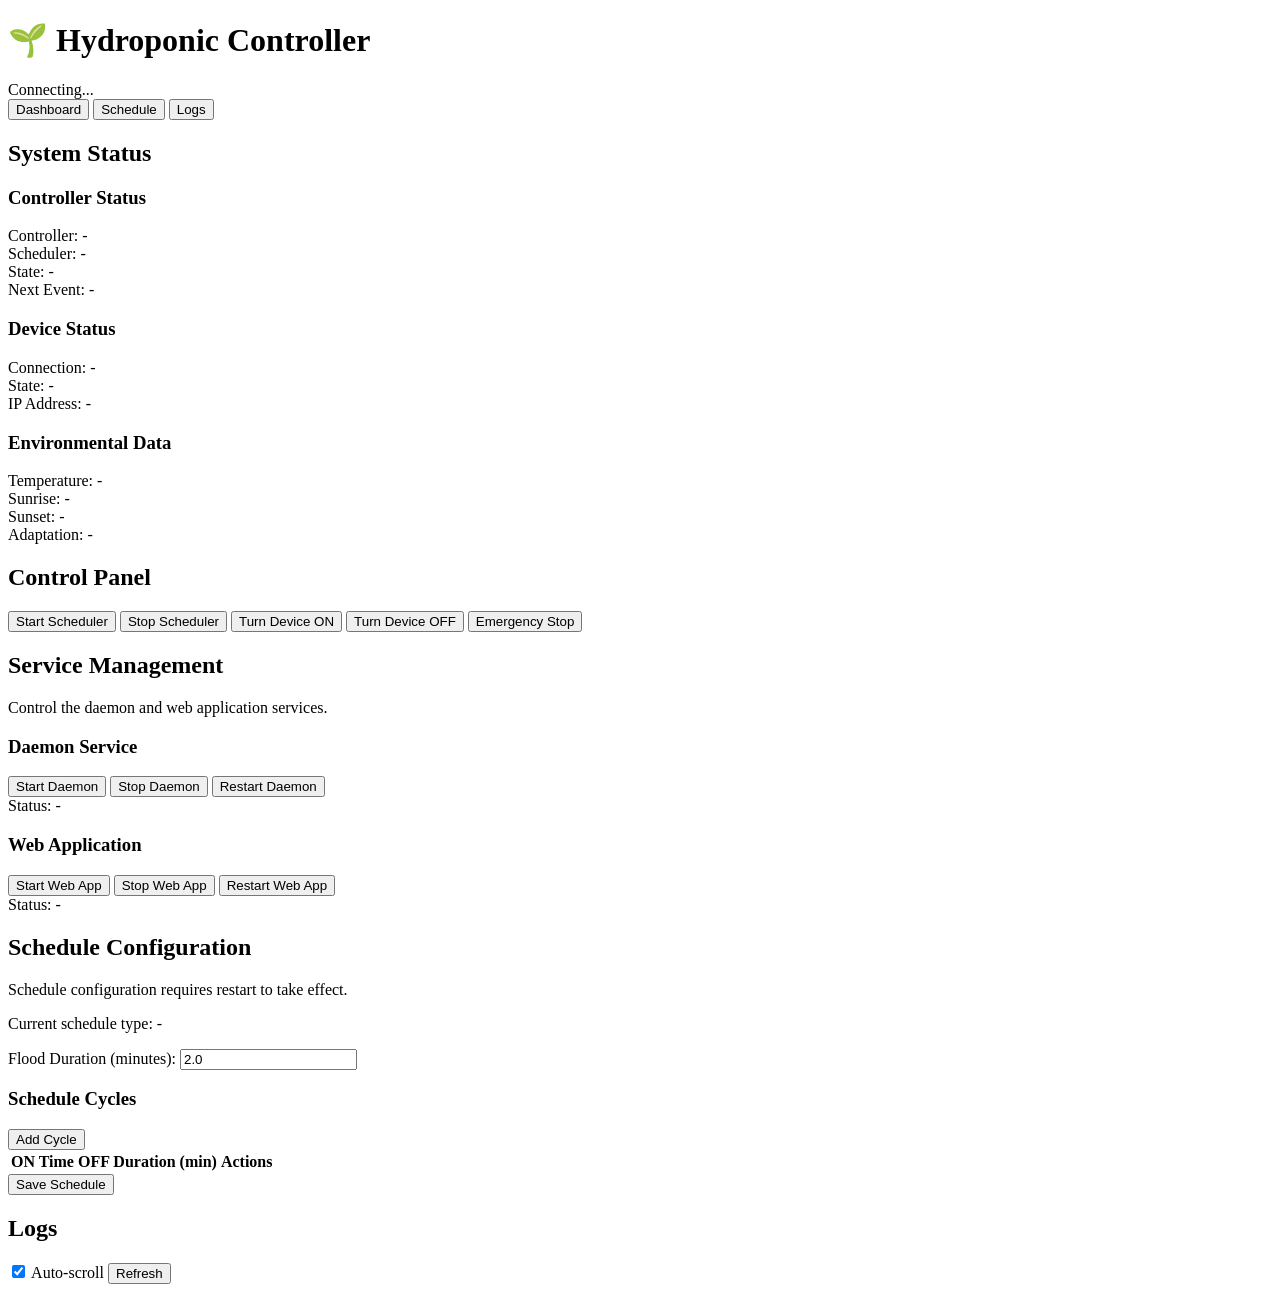
==== src/web/static/index.html @ 33efdefb "Implement adaptive scheduling with cascading OFF durations, BOM temperature integration, and sunrise" ====
<!DOCTYPE html>
<html lang="en">
<head>
    <meta charset="UTF-8">
    <meta name="viewport" content="width=device-width, initial-scale=1.0">
    <title>Hydroponic Controller</title>
    <link rel="stylesheet" href="/static/styles.css">
</head>
<body>
    <div class="container">
        <header>
            <h1>🌱 Hydroponic Controller</h1>
            <div class="status-indicator" id="statusIndicator">
                <span class="status-dot" id="statusDot"></span>
                <span id="statusText">Connecting...</span>
            </div>
        </header>

        <main>
            <!-- Main Tabs -->
            <div class="main-tabs">
                <button class="main-tab-btn active" data-tab="dashboard">Dashboard</button>
                <button class="main-tab-btn" data-tab="schedule">Schedule</button>
                <button class="main-tab-btn" data-tab="logs">Logs</button>
            </div>

            <!-- Dashboard Tab -->
            <div id="dashboardTab" class="main-tab-content active">
                <!-- System Status -->
                <section class="dashboard">
                    <h2>System Status</h2>
                    <div class="dashboard-grid">
                        <div class="card">
                            <h3>Controller Status</h3>
                            <div class="status-item">
                                <label>Controller:</label>
                                <span id="controllerStatus">-</span>
                            </div>
                            <div class="status-item">
                                <label>Scheduler:</label>
                                <span id="schedulerStatus">-</span>
                            </div>
                            <div class="status-item">
                                <label>State:</label>
                                <span id="schedulerState">-</span>
                            </div>
                            <div class="status-item">
                                <label>Next Event:</label>
                                <span id="nextEvent">-</span>
                            </div>
                        </div>

                        <div class="card">
                            <h3>Device Status</h3>
                            <div class="status-item">
                                <label>Connection:</label>
                                <span id="deviceConnected">-</span>
                            </div>
                            <div class="status-item">
                                <label>State:</label>
                                <span id="deviceState">-</span>
                            </div>
                            <div class="status-item">
                                <label>IP Address:</label>
                                <span id="deviceIP">-</span>
                            </div>
                        </div>

                        <div class="card">
                            <h3>Environmental Data</h3>
                            <div class="status-item">
                                <label>Temperature:</label>
                                <span id="temperature">-</span>
                            </div>
                            <div class="status-item">
                                <label>Sunrise:</label>
                                <span id="sunrise">-</span>
                            </div>
                            <div class="status-item">
                                <label>Sunset:</label>
                                <span id="sunset">-</span>
                            </div>
                            <div class="status-item">
                                <label>Adaptation:</label>
                                <span id="adaptationStatus">-</span>
                            </div>
                        </div>
                    </div>
                </section>

                <!-- Control Panel -->
                <section class="control-panel">
                    <h2>Control Panel</h2>
                    <div class="button-group">
                        <button id="startBtn" class="btn btn-primary">Start Scheduler</button>
                        <button id="stopBtn" class="btn btn-danger">Stop Scheduler</button>
                        <button id="deviceOnBtn" class="btn btn-success">Turn Device ON</button>
                        <button id="deviceOffBtn" class="btn btn-warning">Turn Device OFF</button>
                        <button id="emergencyStopBtn" class="btn btn-emergency">Emergency Stop</button>
                    </div>
                </section>

                <!-- Service Management -->
                <section class="service-panel">
                    <h2>Service Management</h2>
                    <div class="info-box">
                        <p>Control the daemon and web application services.</p>
                    </div>
                    <div class="service-controls">
                        <div class="service-group">
                            <h3>Daemon Service</h3>
                            <div class="button-group">
                                <button id="daemonStartBtn" class="btn btn-success">Start Daemon</button>
                                <button id="daemonStopBtn" class="btn btn-danger">Stop Daemon</button>
                                <button id="daemonRestartBtn" class="btn btn-warning">Restart Daemon</button>
                            </div>
                            <div class="status-item">
                                <label>Status:</label>
                                <span id="daemonStatus">-</span>
                            </div>
                        </div>
                        <div class="service-group">
                            <h3>Web Application</h3>
                            <div class="button-group">
                                <button id="webappStartBtn" class="btn btn-success">Start Web App</button>
                                <button id="webappStopBtn" class="btn btn-danger">Stop Web App</button>
                                <button id="webappRestartBtn" class="btn btn-warning">Restart Web App</button>
                            </div>
                            <div class="status-item">
                                <label>Status:</label>
                                <span id="webappStatus">-</span>
                            </div>
                        </div>
                    </div>
                </section>
            </div>

            <!-- Schedule Tab -->
            <div id="scheduleTab" class="main-tab-content">
                <section class="config-panel">
                    <h2>Schedule Configuration</h2>
                    <div class="info-box">
                        <p>Schedule configuration requires restart to take effect.</p>
                        <p>Current schedule type: <span id="scheduleType">-</span></p>
                    </div>
                    
                    <div class="form-group">
                        <label>Flood Duration (minutes):</label>
                        <input type="number" id="floodDuration" step="0.1" min="0.1" value="2.0">
                    </div>

                    <div class="schedule-cycles">
                        <div class="schedule-header">
                            <h3>Schedule Cycles</h3>
                            <button id="addCycleBtn" class="btn btn-primary">Add Cycle</button>
                        </div>
                        <div class="cycles-table-container">
                            <table class="cycles-table">
                                <thead>
                                    <tr>
                                        <th>ON Time</th>
                                        <th>OFF Duration (min)</th>
                                        <th>Actions</th>
                                    </tr>
                                </thead>
                                <tbody id="cyclesTableBody">
                                    <!-- Cycles will be populated here -->
                                </tbody>
                            </table>
                        </div>
                        <button id="saveScheduleConfig" class="btn btn-primary">Save Schedule</button>
                    </div>
                </section>
            </div>

            <!-- Logs Tab -->
            <div id="logsTab" class="main-tab-content">
                <section class="logs-panel">
                    <h2>Logs</h2>
                    <div class="logs-controls">
                        <label>
                            <input type="checkbox" id="autoScroll" checked> Auto-scroll
                        </label>
                        <button id="refreshLogs" class="btn btn-secondary">Refresh</button>
                    </div>
                    <div class="logs-container">
                        <pre id="logsContent"></pre>
                    </div>
                </section>
            </div>
        </main>
    </div>

    <script src="/static/app.js"></script>
</body>
</html>
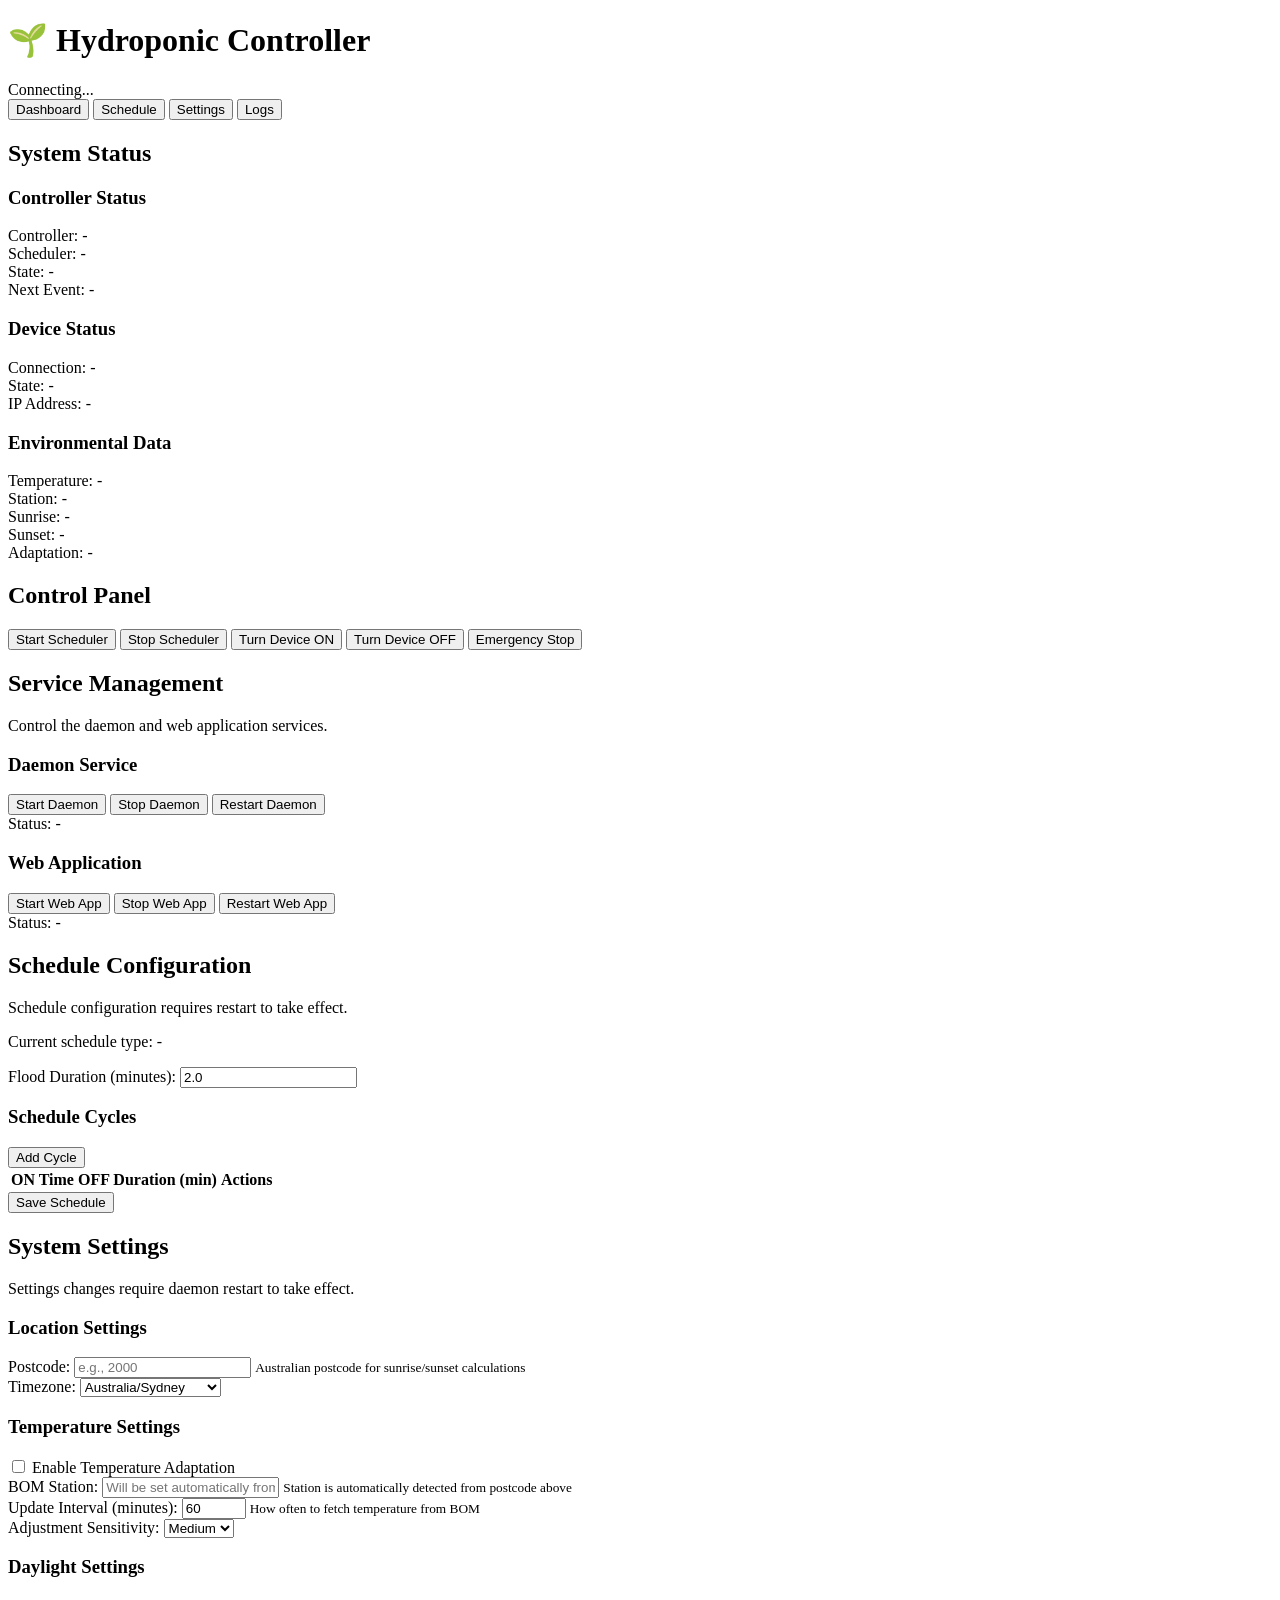
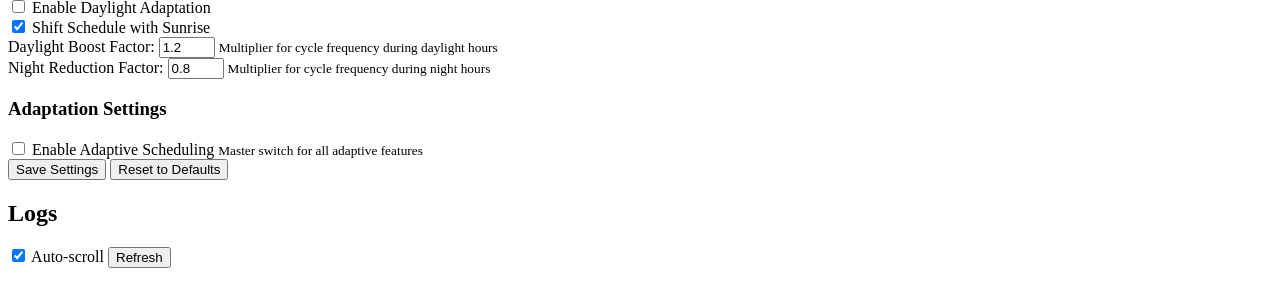
==== commit 394f8080: "Complete daylight adaptation and implement adjustment sensitivity - Complete daylight adaptation: im" ====
--- a/src/web/static/index.html
+++ b/src/web/static/index.html
@@ -21,6 +21,7 @@
             <div class="main-tabs">
                 <button class="main-tab-btn active" data-tab="dashboard">Dashboard</button>
                 <button class="main-tab-btn" data-tab="schedule">Schedule</button>
+                <button class="main-tab-btn" data-tab="settings">Settings</button>
                 <button class="main-tab-btn" data-tab="logs">Logs</button>
             </div>
 
@@ -71,6 +72,10 @@
                             <div class="status-item">
                                 <label>Temperature:</label>
                                 <span id="temperature">-</span>
+                            </div>
+                            <div class="status-item">
+                                <label>Station:</label>
+                                <span id="temperatureStationName">-</span>
                             </div>
                             <div class="status-item">
                                 <label>Sunrise:</label>
@@ -173,6 +178,107 @@
                 </section>
             </div>
 
+            <!-- Settings Tab -->
+            <div id="settingsTab" class="main-tab-content">
+                <section class="settings-panel">
+                    <h2>System Settings</h2>
+                    <div class="info-box">
+                        <p>Settings changes require daemon restart to take effect.</p>
+                    </div>
+
+                    <!-- Location Settings -->
+                    <div class="settings-section">
+                        <h3>Location Settings</h3>
+                        <div class="form-group">
+                            <label for="postcode">Postcode:</label>
+                            <input type="text" id="postcode" placeholder="e.g., 2000" maxlength="4">
+                            <small>Australian postcode for sunrise/sunset calculations</small>
+                        </div>
+                        <div class="form-group">
+                            <label for="timezone">Timezone:</label>
+                            <select id="timezone">
+                                <option value="Australia/Sydney">Australia/Sydney</option>
+                                <option value="Australia/Melbourne">Australia/Melbourne</option>
+                                <option value="Australia/Brisbane">Australia/Brisbane</option>
+                                <option value="Australia/Perth">Australia/Perth</option>
+                                <option value="Australia/Adelaide">Australia/Adelaide</option>
+                                <option value="Australia/Darwin">Australia/Darwin</option>
+                                <option value="Australia/Hobart">Australia/Hobart</option>
+                            </select>
+                        </div>
+                    </div>
+
+                    <!-- Temperature Settings -->
+                    <div class="settings-section">
+                        <h3>Temperature Settings</h3>
+                        <div class="form-group">
+                            <label>
+                                <input type="checkbox" id="temperatureEnabled"> Enable Temperature Adaptation
+                            </label>
+                        </div>
+                        <div class="form-group">
+                            <label for="temperatureStation">BOM Station:</label>
+                            <input type="text" id="temperatureStation" readonly placeholder="Will be set automatically from postcode">
+                            <small>Station is automatically detected from postcode above</small>
+                        </div>
+                        <div class="form-group">
+                            <label for="temperatureUpdateInterval">Update Interval (minutes):</label>
+                            <input type="number" id="temperatureUpdateInterval" min="1" max="1440" value="60">
+                            <small>How often to fetch temperature from BOM</small>
+                        </div>
+                        <div class="form-group">
+                            <label for="temperatureSensitivity">Adjustment Sensitivity:</label>
+                            <select id="temperatureSensitivity">
+                                <option value="low">Low</option>
+                                <option value="medium" selected>Medium</option>
+                                <option value="high">High</option>
+                            </select>
+                        </div>
+                    </div>
+
+                    <!-- Daylight Settings -->
+                    <div class="settings-section">
+                        <h3>Daylight Settings</h3>
+                        <div class="form-group">
+                            <label>
+                                <input type="checkbox" id="daylightEnabled"> Enable Daylight Adaptation
+                            </label>
+                        </div>
+                        <div class="form-group">
+                            <label>
+                                <input type="checkbox" id="daylightShiftSchedule" checked> Shift Schedule with Sunrise
+                            </label>
+                        </div>
+                        <div class="form-group">
+                            <label for="daylightBoost">Daylight Boost Factor:</label>
+                            <input type="number" id="daylightBoost" step="0.1" min="0.5" max="2.0" value="1.2">
+                            <small>Multiplier for cycle frequency during daylight hours</small>
+                        </div>
+                        <div class="form-group">
+                            <label for="nightReduction">Night Reduction Factor:</label>
+                            <input type="number" id="nightReduction" step="0.1" min="0.5" max="2.0" value="0.8">
+                            <small>Multiplier for cycle frequency during night hours</small>
+                        </div>
+                    </div>
+
+                    <!-- Adaptation Settings -->
+                    <div class="settings-section">
+                        <h3>Adaptation Settings</h3>
+                        <div class="form-group">
+                            <label>
+                                <input type="checkbox" id="adaptationEnabled"> Enable Adaptive Scheduling
+                            </label>
+                            <small>Master switch for all adaptive features</small>
+                        </div>
+                    </div>
+
+                    <div class="button-group">
+                        <button id="saveSettings" class="btn btn-primary">Save Settings</button>
+                        <button id="resetSettings" class="btn btn-secondary">Reset to Defaults</button>
+                    </div>
+                </section>
+            </div>
+
             <!-- Logs Tab -->
             <div id="logsTab" class="main-tab-content">
                 <section class="logs-panel">
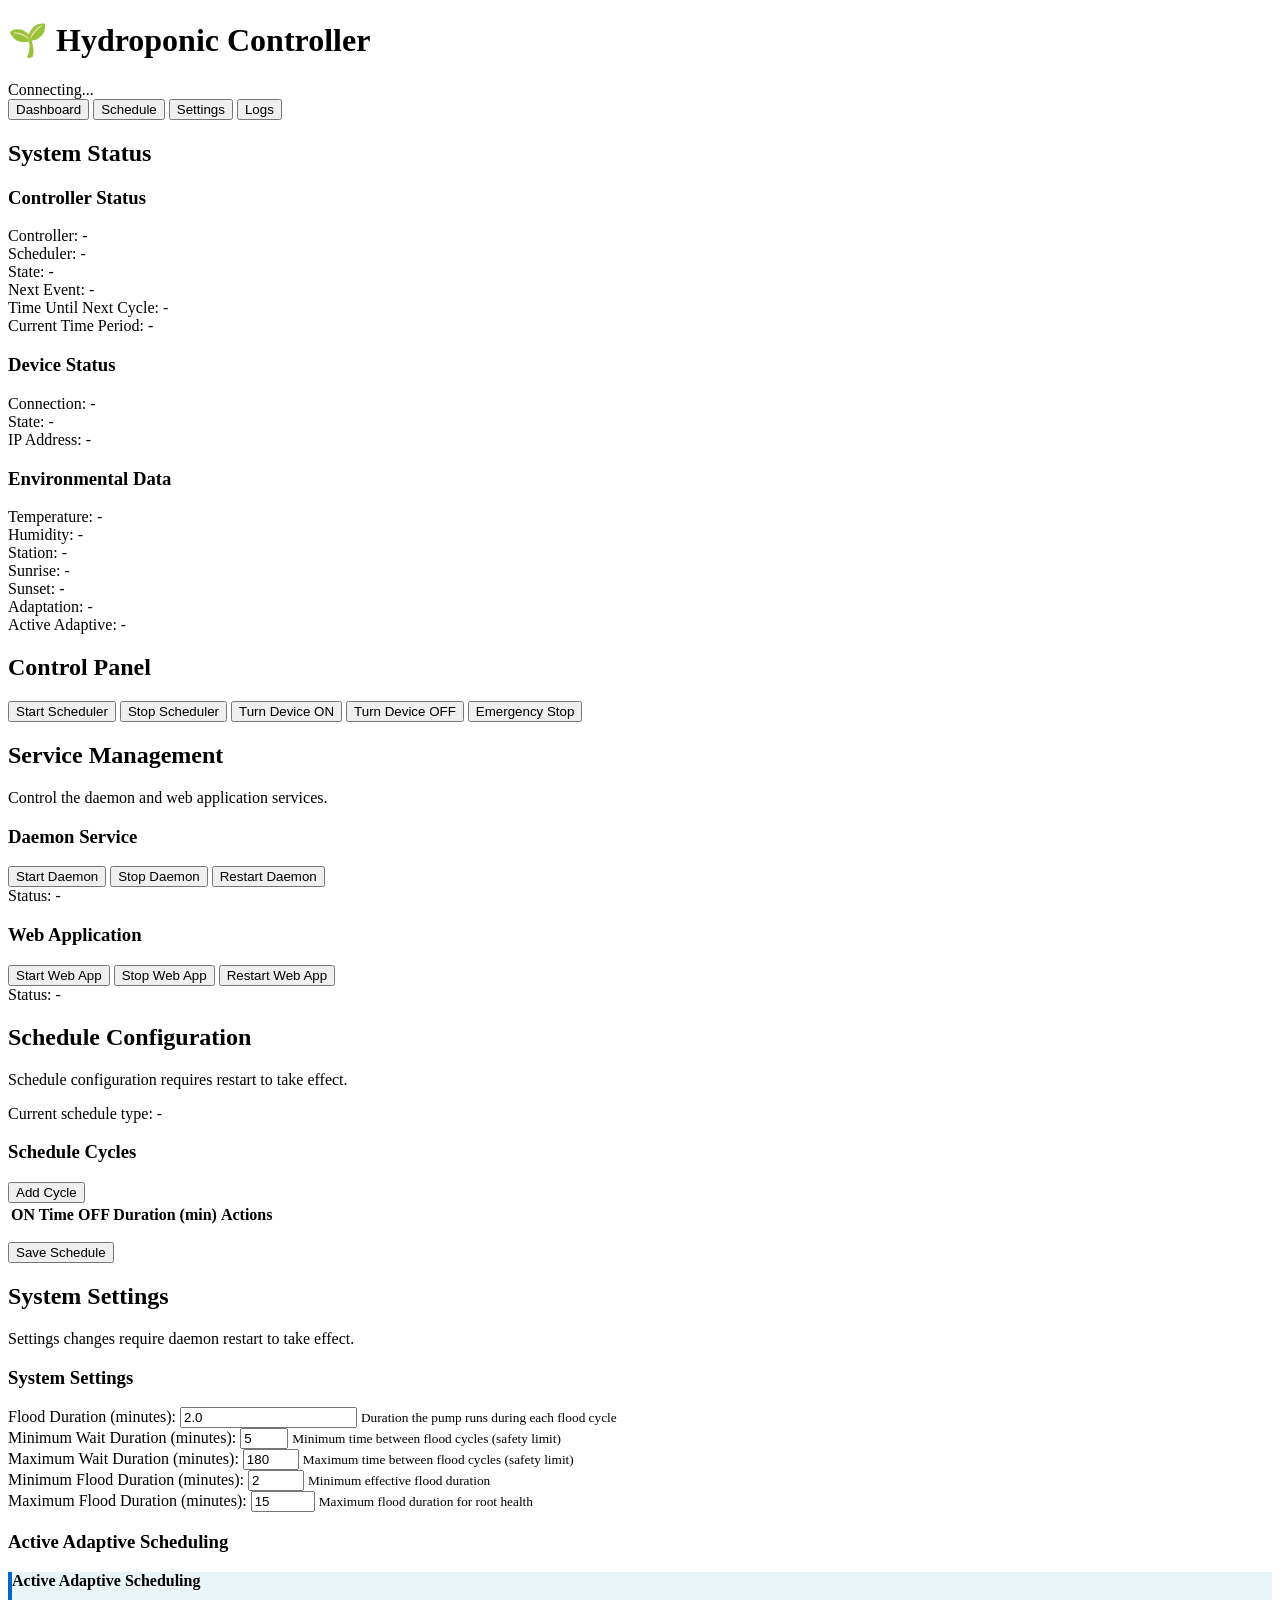
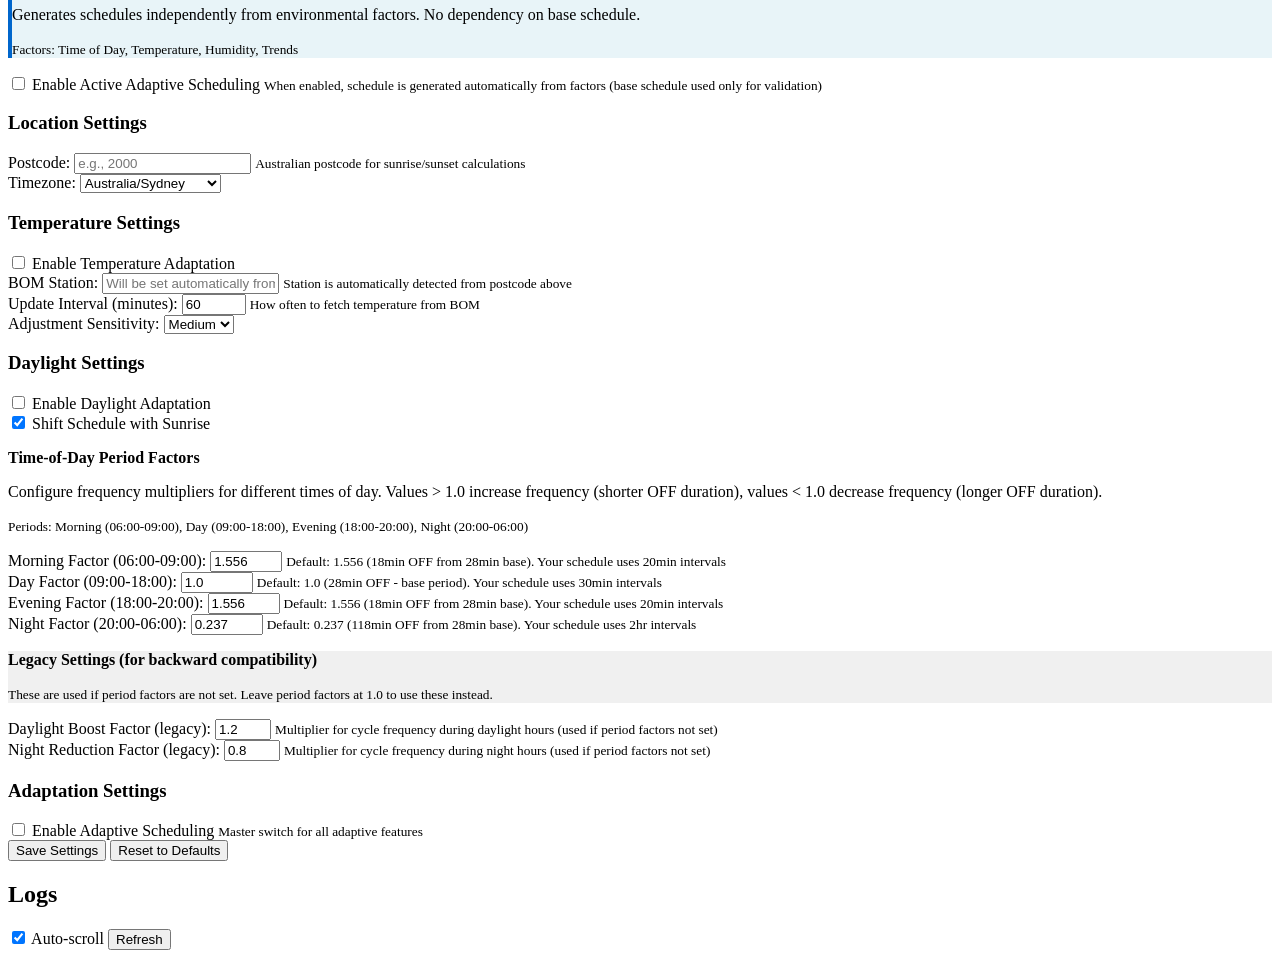
==== commit 60b70ff2: "feat: Implement Active Adaptive Scheduling System - Add ActiveAdaptiveScheduler: Independent schedul" ====
--- a/src/web/static/index.html
+++ b/src/web/static/index.html
@@ -43,12 +43,20 @@
                             </div>
                             <div class="status-item">
                                 <label>State:</label>
-                                <span id="schedulerState">-</span>
+                                <span id="schedulerState" class="state-indicator">-</span>
                             </div>
                             <div class="status-item">
                                 <label>Next Event:</label>
                                 <span id="nextEvent">-</span>
                             </div>
+                            <div class="status-item">
+                                <label>Time Until Next Cycle:</label>
+                                <span id="timeUntilNextCycle">-</span>
+                            </div>
+                            <div class="status-item">
+                                <label>Current Time Period:</label>
+                                <span id="currentTimePeriod">-</span>
+                            </div>
                         </div>
 
                         <div class="card">
@@ -59,7 +67,7 @@
                             </div>
                             <div class="status-item">
                                 <label>State:</label>
-                                <span id="deviceState">-</span>
+                                <span id="deviceState" class="device-state-indicator">-</span>
                             </div>
                             <div class="status-item">
                                 <label>IP Address:</label>
@@ -74,6 +82,10 @@
                                 <span id="temperature">-</span>
                             </div>
                             <div class="status-item">
+                                <label>Humidity:</label>
+                                <span id="humidity">-</span>
+                            </div>
+                            <div class="status-item">
                                 <label>Station:</label>
                                 <span id="temperatureStationName">-</span>
                             </div>
@@ -88,6 +100,10 @@
                             <div class="status-item">
                                 <label>Adaptation:</label>
                                 <span id="adaptationStatus">-</span>
+                            </div>
+                            <div class="status-item">
+                                <label>Active Adaptive:</label>
+                                <span id="activeAdaptiveStatus">-</span>
                             </div>
                         </div>
                     </div>
@@ -147,21 +163,26 @@
                     <div class="info-box">
                         <p>Schedule configuration requires restart to take effect.</p>
                         <p>Current schedule type: <span id="scheduleType">-</span></p>
-                    </div>
-                    
-                    <div class="form-group">
-                        <label>Flood Duration (minutes):</label>
-                        <input type="number" id="floodDuration" step="0.1" min="0.1" value="2.0">
+                        <p id="activeAdaptiveInfo" style="display: none; color: #0066cc; font-weight: bold;">
+                            Active Adaptive Scheduling is enabled. Schedule is generated automatically from environmental factors.
+                        </p>
                     </div>
 
                     <div class="schedule-cycles">
                         <div class="schedule-header">
-                            <h3>Schedule Cycles</h3>
+                            <h3 id="scheduleViewTitle">Schedule Cycles</h3>
+                            <div class="schedule-view-controls" style="display: none;" id="scheduleViewControls">
+                                <label class="toggle-switch">
+                                    <input type="checkbox" id="scheduleViewToggle">
+                                    <span class="toggle-slider"></span>
+                                    <span class="toggle-label" id="scheduleViewLabel">View: Base</span>
+                                </label>
+                            </div>
                             <button id="addCycleBtn" class="btn btn-primary">Add Cycle</button>
                         </div>
                         <div class="cycles-table-container">
                             <table class="cycles-table">
-                                <thead>
+                                <thead id="cyclesTableHead">
                                     <tr>
                                         <th>ON Time</th>
                                         <th>OFF Duration (min)</th>
@@ -173,7 +194,10 @@
                                 </tbody>
                             </table>
                         </div>
-                        <button id="saveScheduleConfig" class="btn btn-primary">Save Schedule</button>
+                        <div style="margin-top: 15px;">
+                            <button id="saveScheduleConfig" class="btn btn-primary">Save Schedule</button>
+                            <button id="validateScheduleBtn" class="btn btn-secondary" style="display: none; margin-left: 10px;">Validation Report</button>
+                        </div>
                     </div>
                 </section>
             </div>
@@ -184,6 +208,123 @@
                     <h2>System Settings</h2>
                     <div class="info-box">
                         <p>Settings changes require daemon restart to take effect.</p>
+                    </div>
+
+                    <!-- System Settings -->
+                    <div class="settings-section">
+                        <h3>System Settings</h3>
+                        <div class="form-group">
+                            <label for="floodDuration">Flood Duration (minutes):</label>
+                            <input type="number" id="floodDuration" step="0.1" min="0.1" value="2.0">
+                            <small>Duration the pump runs during each flood cycle</small>
+                        </div>
+                        <div class="form-group">
+                            <label for="minWaitDuration">Minimum Wait Duration (minutes):</label>
+                            <input type="number" id="minWaitDuration" step="1" min="1" max="60" value="5">
+                            <small>Minimum time between flood cycles (safety limit)</small>
+                        </div>
+                        <div class="form-group">
+                            <label for="maxWaitDuration">Maximum Wait Duration (minutes):</label>
+                            <input type="number" id="maxWaitDuration" step="1" min="60" max="300" value="180">
+                            <small>Maximum time between flood cycles (safety limit)</small>
+                        </div>
+                        <div class="form-group">
+                            <label for="minFloodDuration">Minimum Flood Duration (minutes):</label>
+                            <input type="number" id="minFloodDuration" step="0.1" min="0.5" max="5" value="2">
+                            <small>Minimum effective flood duration</small>
+                        </div>
+                        <div class="form-group">
+                            <label for="maxFloodDuration">Maximum Flood Duration (minutes):</label>
+                            <input type="number" id="maxFloodDuration" step="0.1" min="5" max="30" value="15">
+                            <small>Maximum flood duration for root health</small>
+                        </div>
+                    </div>
+
+                    <!-- Active Adaptive Settings -->
+                    <div class="settings-section">
+                        <h3>Active Adaptive Scheduling</h3>
+                        <div class="info-box" style="background-color: #e8f4f8; border-left: 4px solid #0066cc;">
+                            <p><strong>Active Adaptive Scheduling</strong></p>
+                            <p>Generates schedules independently from environmental factors. No dependency on base schedule.</p>
+                            <p><small>Factors: Time of Day, Temperature, Humidity, Trends</small></p>
+                        </div>
+                        <div class="form-group">
+                            <label>
+                                <input type="checkbox" id="activeAdaptiveEnabled"> Enable Active Adaptive Scheduling
+                            </label>
+                            <small>When enabled, schedule is generated automatically from factors (base schedule used only for validation)</small>
+                        </div>
+                        <div id="activeAdaptiveSettings" style="display: none;">
+                            <h4>Time of Day Base Frequencies</h4>
+                            <div class="form-group">
+                                <label for="todMorning">Morning (sunrise-09:00) Wait Duration (min):</label>
+                                <input type="number" id="todMorning" step="0.1" min="5" max="60" value="18.0">
+                            </div>
+                            <div class="form-group">
+                                <label for="todDay">Day (09:00-sunset) Wait Duration (min):</label>
+                                <input type="number" id="todDay" step="0.1" min="10" max="60" value="28.0">
+                            </div>
+                            <div class="form-group">
+                                <label for="todEvening">Evening (sunset-20:00) Wait Duration (min):</label>
+                                <input type="number" id="todEvening" step="0.1" min="5" max="60" value="18.0">
+                            </div>
+                            <div class="form-group">
+                                <label for="todNight">Night (20:00-sunrise) Wait Duration (min):</label>
+                                <input type="number" id="todNight" step="0.1" min="60" max="300" value="118.0">
+                            </div>
+                            
+                            <h4>Temperature Bands</h4>
+                            <div class="form-group">
+                                <label for="tempColdMax">Cold Max Temperature (°C):</label>
+                                <input type="number" id="tempColdMax" step="1" min="0" max="20" value="15">
+                                <label for="tempColdFactor">Factor:</label>
+                                <input type="number" id="tempColdFactor" step="0.05" min="1.0" max="2.0" value="1.15" style="width: 80px;">
+                            </div>
+                            <div class="form-group">
+                                <label for="tempNormalMin">Normal Min Temperature (°C):</label>
+                                <input type="number" id="tempNormalMin" step="1" min="10" max="25" value="15">
+                                <label for="tempNormalMax">Max:</label>
+                                <input type="number" id="tempNormalMax" step="1" min="20" max="30" value="25" style="width: 80px;">
+                                <label for="tempNormalFactor">Factor:</label>
+                                <input type="number" id="tempNormalFactor" step="0.05" min="0.5" max="1.5" value="1.0" style="width: 80px;">
+                            </div>
+                            <div class="form-group">
+                                <label for="tempWarmMin">Warm Min Temperature (°C):</label>
+                                <input type="number" id="tempWarmMin" step="1" min="20" max="30" value="25">
+                                <label for="tempWarmMax">Max:</label>
+                                <input type="number" id="tempWarmMax" step="1" min="25" max="35" value="30" style="width: 80px;">
+                                <label for="tempWarmFactor">Factor:</label>
+                                <input type="number" id="tempWarmFactor" step="0.05" min="0.5" max="1.0" value="0.85" style="width: 80px;">
+                            </div>
+                            <div class="form-group">
+                                <label for="tempHotMin">Hot Min Temperature (°C):</label>
+                                <input type="number" id="tempHotMin" step="1" min="25" max="40" value="30">
+                                <label for="tempHotFactor">Factor:</label>
+                                <input type="number" id="tempHotFactor" step="0.05" min="0.5" max="1.0" value="0.70" style="width: 80px;">
+                            </div>
+                            
+                            <h4>Humidity Bands</h4>
+                            <div class="form-group">
+                                <label for="humidityLowMax">Low Max Humidity (%):</label>
+                                <input type="number" id="humidityLowMax" step="1" min="0" max="50" value="40">
+                                <label for="humidityLowFactor">Factor:</label>
+                                <input type="number" id="humidityLowFactor" step="0.05" min="0.5" max="1.0" value="0.9" style="width: 80px;">
+                            </div>
+                            <div class="form-group">
+                                <label for="humidityNormalMin">Normal Min Humidity (%):</label>
+                                <input type="number" id="humidityNormalMin" step="1" min="30" max="70" value="40">
+                                <label for="humidityNormalMax">Max:</label>
+                                <input type="number" id="humidityNormalMax" step="1" min="50" max="90" value="70" style="width: 80px;">
+                                <label for="humidityNormalFactor">Factor:</label>
+                                <input type="number" id="humidityNormalFactor" step="0.05" min="0.5" max="1.5" value="1.0" style="width: 80px;">
+                            </div>
+                            <div class="form-group">
+                                <label for="humidityHighMin">High Min Humidity (%):</label>
+                                <input type="number" id="humidityHighMin" step="1" min="60" max="100" value="70">
+                                <label for="humidityHighFactor">Factor:</label>
+                                <input type="number" id="humidityHighFactor" step="0.05" min="1.0" max="2.0" value="1.1" style="width: 80px;">
+                            </div>
+                        </div>
                     </div>
 
                     <!-- Location Settings -->
@@ -249,15 +390,47 @@
                                 <input type="checkbox" id="daylightShiftSchedule" checked> Shift Schedule with Sunrise
                             </label>
                         </div>
-                        <div class="form-group">
-                            <label for="daylightBoost">Daylight Boost Factor:</label>
+                        
+                        <div class="info-box" style="margin-bottom: 15px;">
+                            <p><strong>Time-of-Day Period Factors</strong></p>
+                            <p>Configure frequency multipliers for different times of day. Values > 1.0 increase frequency (shorter OFF duration), values < 1.0 decrease frequency (longer OFF duration).</p>
+                            <p><small>Periods: Morning (06:00-09:00), Day (09:00-18:00), Evening (18:00-20:00), Night (20:00-06:00)</small></p>
+                        </div>
+                        
+                        <div class="form-group">
+                            <label for="morningFactor">Morning Factor (06:00-09:00):</label>
+                            <input type="number" id="morningFactor" step="0.001" min="0.1" max="5.0" value="1.556">
+                            <small>Default: 1.556 (18min OFF from 28min base). Your schedule uses 20min intervals</small>
+                        </div>
+                        <div class="form-group">
+                            <label for="dayFactor">Day Factor (09:00-18:00):</label>
+                            <input type="number" id="dayFactor" step="0.001" min="0.1" max="5.0" value="1.0">
+                            <small>Default: 1.0 (28min OFF - base period). Your schedule uses 30min intervals</small>
+                        </div>
+                        <div class="form-group">
+                            <label for="eveningFactor">Evening Factor (18:00-20:00):</label>
+                            <input type="number" id="eveningFactor" step="0.001" min="0.1" max="5.0" value="1.556">
+                            <small>Default: 1.556 (18min OFF from 28min base). Your schedule uses 20min intervals</small>
+                        </div>
+                        <div class="form-group">
+                            <label for="nightFactor">Night Factor (20:00-06:00):</label>
+                            <input type="number" id="nightFactor" step="0.001" min="0.1" max="5.0" value="0.237">
+                            <small>Default: 0.237 (118min OFF from 28min base). Your schedule uses 2hr intervals</small>
+                        </div>
+                        
+                        <div class="info-box" style="margin-top: 15px; background-color: #f0f0f0;">
+                            <p><strong>Legacy Settings (for backward compatibility)</strong></p>
+                            <p><small>These are used if period factors are not set. Leave period factors at 1.0 to use these instead.</small></p>
+                        </div>
+                        <div class="form-group">
+                            <label for="daylightBoost">Daylight Boost Factor (legacy):</label>
                             <input type="number" id="daylightBoost" step="0.1" min="0.5" max="2.0" value="1.2">
-                            <small>Multiplier for cycle frequency during daylight hours</small>
-                        </div>
-                        <div class="form-group">
-                            <label for="nightReduction">Night Reduction Factor:</label>
+                            <small>Multiplier for cycle frequency during daylight hours (used if period factors not set)</small>
+                        </div>
+                        <div class="form-group">
+                            <label for="nightReduction">Night Reduction Factor (legacy):</label>
                             <input type="number" id="nightReduction" step="0.1" min="0.5" max="2.0" value="0.8">
-                            <small>Multiplier for cycle frequency during night hours</small>
+                            <small>Multiplier for cycle frequency during night hours (used if period factors not set)</small>
                         </div>
                     </div>
 
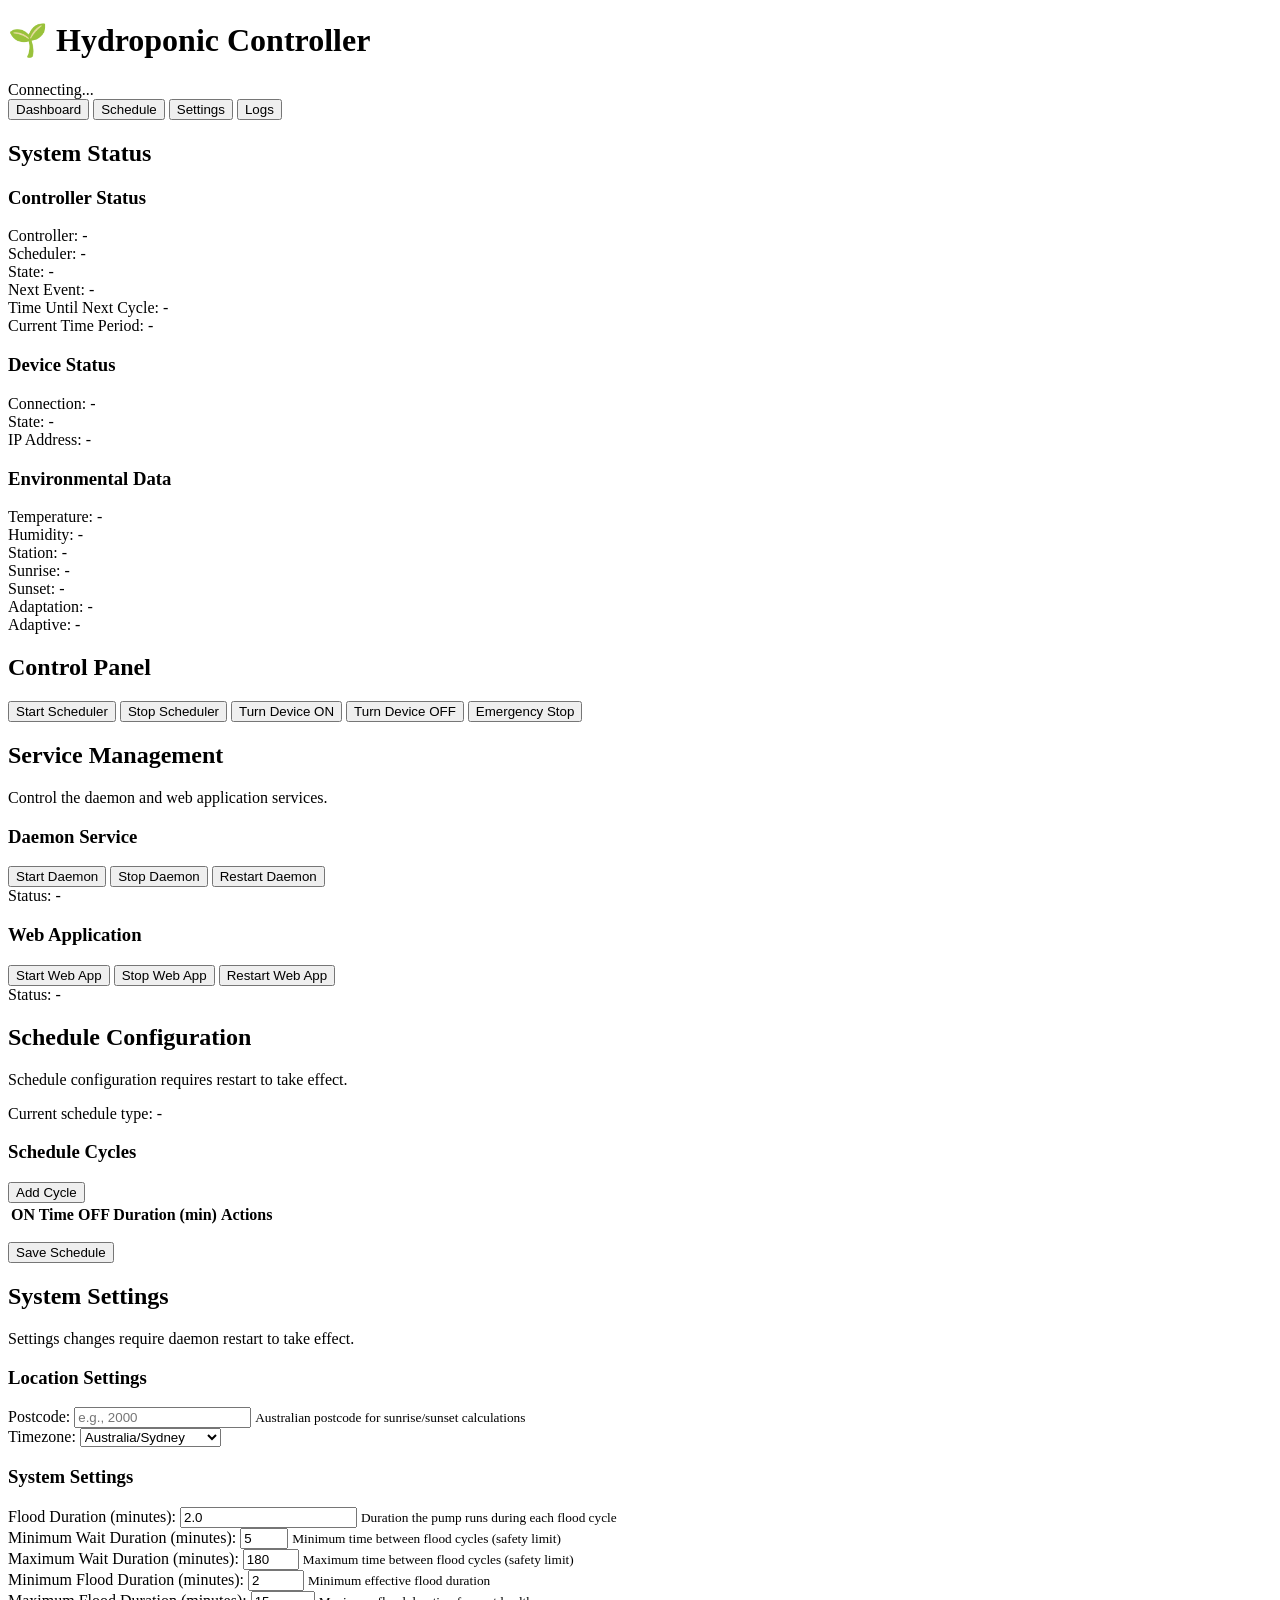
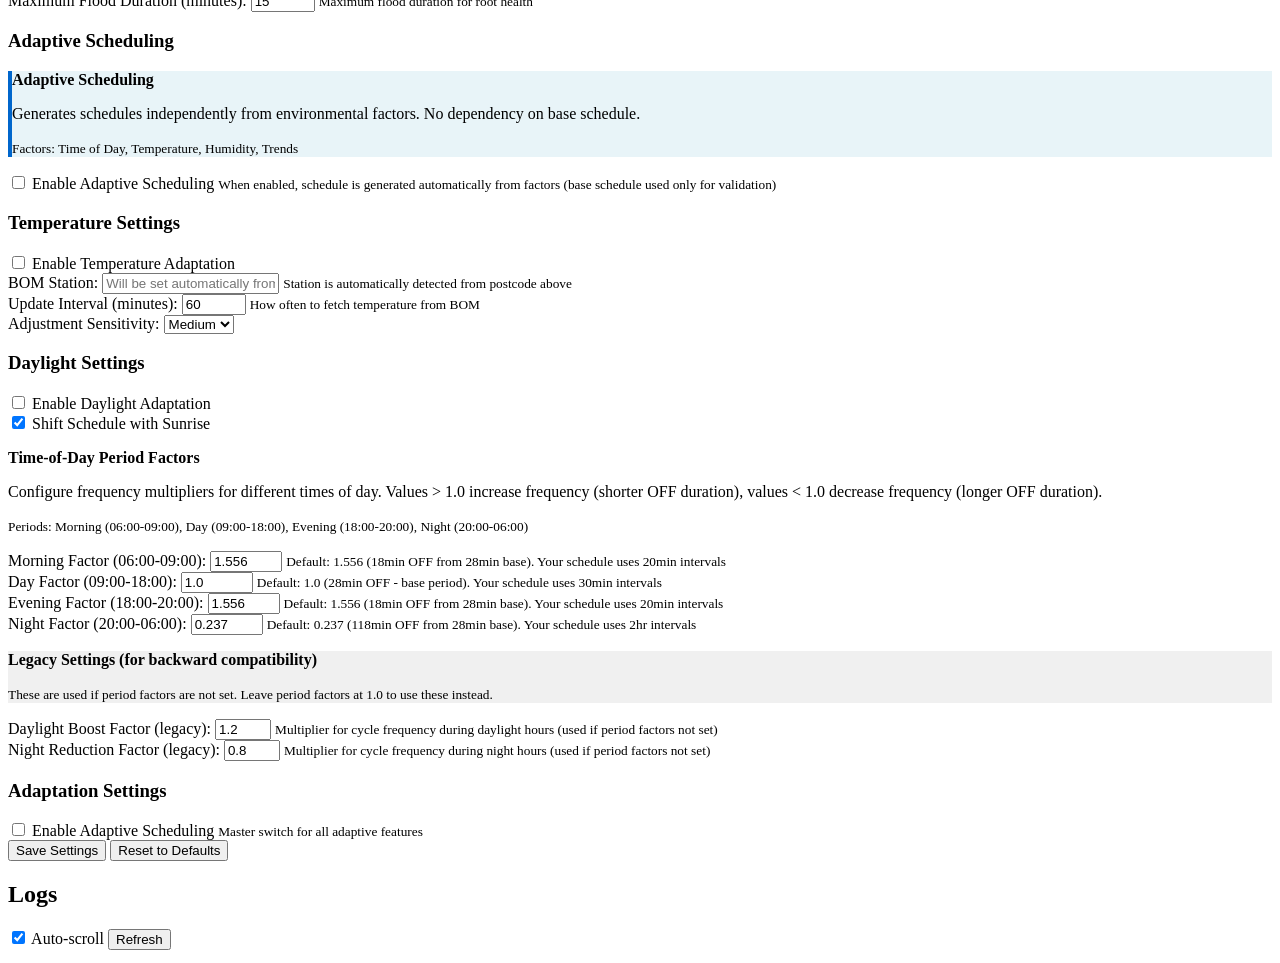
==== commit c86e9069: "Complete refactor: fix tests, update documentation, and clean up old files - Fixed test_main.py mock" ====
--- a/src/web/static/index.html
+++ b/src/web/static/index.html
@@ -102,8 +102,8 @@
                                 <span id="adaptationStatus">-</span>
                             </div>
                             <div class="status-item">
-                                <label>Active Adaptive:</label>
-                                <span id="activeAdaptiveStatus">-</span>
+                                <label>Adaptive:</label>
+                                <span id="adaptiveStatus">-</span>
                             </div>
                         </div>
                     </div>
@@ -163,8 +163,8 @@
                     <div class="info-box">
                         <p>Schedule configuration requires restart to take effect.</p>
                         <p>Current schedule type: <span id="scheduleType">-</span></p>
-                        <p id="activeAdaptiveInfo" style="display: none; color: #0066cc; font-weight: bold;">
-                            Active Adaptive Scheduling is enabled. Schedule is generated automatically from environmental factors.
+                        <p id="adaptiveInfo" style="display: none; color: #0066cc; font-weight: bold;">
+                            Adaptive Scheduling is enabled. Schedule is generated automatically from environmental factors.
                         </p>
                     </div>
 
@@ -210,142 +210,203 @@
                         <p>Settings changes require daemon restart to take effect.</p>
                     </div>
 
+                    <!-- Location Settings -->
+                    <div class="settings-section">
+                        <h3>Location Settings</h3>
+                        <div class="form-grid-2">
+                            <div class="form-group">
+                                <label for="postcode">Postcode:</label>
+                                <input type="text" id="postcode" placeholder="e.g., 2000" maxlength="4">
+                                <small>Australian postcode for sunrise/sunset calculations</small>
+                            </div>
+                            <div class="form-group">
+                                <label for="timezone">Timezone:</label>
+                                <select id="timezone">
+                                    <option value="Australia/Sydney">Australia/Sydney</option>
+                                    <option value="Australia/Melbourne">Australia/Melbourne</option>
+                                    <option value="Australia/Brisbane">Australia/Brisbane</option>
+                                    <option value="Australia/Perth">Australia/Perth</option>
+                                    <option value="Australia/Adelaide">Australia/Adelaide</option>
+                                    <option value="Australia/Darwin">Australia/Darwin</option>
+                                    <option value="Australia/Hobart">Australia/Hobart</option>
+                                </select>
+                            </div>
+                        </div>
+                    </div>
+
                     <!-- System Settings -->
                     <div class="settings-section">
                         <h3>System Settings</h3>
-                        <div class="form-group">
-                            <label for="floodDuration">Flood Duration (minutes):</label>
-                            <input type="number" id="floodDuration" step="0.1" min="0.1" value="2.0">
-                            <small>Duration the pump runs during each flood cycle</small>
-                        </div>
-                        <div class="form-group">
-                            <label for="minWaitDuration">Minimum Wait Duration (minutes):</label>
-                            <input type="number" id="minWaitDuration" step="1" min="1" max="60" value="5">
-                            <small>Minimum time between flood cycles (safety limit)</small>
-                        </div>
-                        <div class="form-group">
-                            <label for="maxWaitDuration">Maximum Wait Duration (minutes):</label>
-                            <input type="number" id="maxWaitDuration" step="1" min="60" max="300" value="180">
-                            <small>Maximum time between flood cycles (safety limit)</small>
-                        </div>
-                        <div class="form-group">
-                            <label for="minFloodDuration">Minimum Flood Duration (minutes):</label>
-                            <input type="number" id="minFloodDuration" step="0.1" min="0.5" max="5" value="2">
-                            <small>Minimum effective flood duration</small>
-                        </div>
-                        <div class="form-group">
-                            <label for="maxFloodDuration">Maximum Flood Duration (minutes):</label>
-                            <input type="number" id="maxFloodDuration" step="0.1" min="5" max="30" value="15">
-                            <small>Maximum flood duration for root health</small>
-                        </div>
-                    </div>
-
-                    <!-- Active Adaptive Settings -->
+                        <div class="form-grid-2">
+                            <div class="form-group">
+                                <label for="floodDuration">Flood Duration (minutes):</label>
+                                <input type="number" id="floodDuration" step="0.1" min="0.1" value="2.0">
+                                <small>Duration the pump runs during each flood cycle</small>
+                            </div>
+                            <div class="form-group">
+                                <label for="minWaitDuration">Minimum Wait Duration (minutes):</label>
+                                <input type="number" id="minWaitDuration" step="1" min="1" max="60" value="5">
+                                <small>Minimum time between flood cycles (safety limit)</small>
+                            </div>
+                            <div class="form-group">
+                                <label for="maxWaitDuration">Maximum Wait Duration (minutes):</label>
+                                <input type="number" id="maxWaitDuration" step="1" min="60" max="300" value="180">
+                                <small>Maximum time between flood cycles (safety limit)</small>
+                            </div>
+                            <div class="form-group">
+                                <label for="minFloodDuration">Minimum Flood Duration (minutes):</label>
+                                <input type="number" id="minFloodDuration" step="0.1" min="0.5" max="5" value="2">
+                                <small>Minimum effective flood duration</small>
+                            </div>
+                            <div class="form-group">
+                                <label for="maxFloodDuration">Maximum Flood Duration (minutes):</label>
+                                <input type="number" id="maxFloodDuration" step="0.1" min="5" max="30" value="15">
+                                <small>Maximum flood duration for root health</small>
+                            </div>
+                        </div>
+                    </div>
+
+                    <!-- Adaptive Settings -->
                     <div class="settings-section">
-                        <h3>Active Adaptive Scheduling</h3>
+                        <h3>Adaptive Scheduling</h3>
                         <div class="info-box" style="background-color: #e8f4f8; border-left: 4px solid #0066cc;">
-                            <p><strong>Active Adaptive Scheduling</strong></p>
+                            <p><strong>Adaptive Scheduling</strong></p>
                             <p>Generates schedules independently from environmental factors. No dependency on base schedule.</p>
                             <p><small>Factors: Time of Day, Temperature, Humidity, Trends</small></p>
                         </div>
                         <div class="form-group">
                             <label>
-                                <input type="checkbox" id="activeAdaptiveEnabled"> Enable Active Adaptive Scheduling
+                                <input type="checkbox" id="adaptiveEnabled"> Enable Adaptive Scheduling
                             </label>
                             <small>When enabled, schedule is generated automatically from factors (base schedule used only for validation)</small>
                         </div>
-                        <div id="activeAdaptiveSettings" style="display: none;">
+                        <div id="adaptiveSettings" style="display: none;">
                             <h4>Time of Day Base Frequencies</h4>
-                            <div class="form-group">
-                                <label for="todMorning">Morning (sunrise-09:00) Wait Duration (min):</label>
-                                <input type="number" id="todMorning" step="0.1" min="5" max="60" value="18.0">
-                            </div>
-                            <div class="form-group">
-                                <label for="todDay">Day (09:00-sunset) Wait Duration (min):</label>
-                                <input type="number" id="todDay" step="0.1" min="10" max="60" value="28.0">
-                            </div>
-                            <div class="form-group">
-                                <label for="todEvening">Evening (sunset-20:00) Wait Duration (min):</label>
-                                <input type="number" id="todEvening" step="0.1" min="5" max="60" value="18.0">
-                            </div>
-                            <div class="form-group">
-                                <label for="todNight">Night (20:00-sunrise) Wait Duration (min):</label>
-                                <input type="number" id="todNight" step="0.1" min="60" max="300" value="118.0">
+                            <div class="form-grid-2">
+                                <div class="form-group">
+                                    <label for="todMorning">Morning (sunrise-09:00) Wait Duration (min):</label>
+                                    <input type="number" id="todMorning" step="0.1" min="5" max="60" value="18.0">
+                                </div>
+                                <div class="form-group">
+                                    <label for="todDay">Day (09:00-sunset) Wait Duration (min):</label>
+                                    <input type="number" id="todDay" step="0.1" min="10" max="60" value="28.0">
+                                </div>
+                                <div class="form-group">
+                                    <label for="todEvening">Evening (sunset-20:00) Wait Duration (min):</label>
+                                    <input type="number" id="todEvening" step="0.1" min="5" max="60" value="18.0">
+                                </div>
+                                <div class="form-group">
+                                    <label for="todNight">Night (20:00-sunrise) Wait Duration (min):</label>
+                                    <input type="number" id="todNight" step="0.1" min="60" max="300" value="118.0">
+                                </div>
                             </div>
                             
                             <h4>Temperature Bands</h4>
-                            <div class="form-group">
-                                <label for="tempColdMax">Cold Max Temperature (°C):</label>
-                                <input type="number" id="tempColdMax" step="1" min="0" max="20" value="15">
-                                <label for="tempColdFactor">Factor:</label>
-                                <input type="number" id="tempColdFactor" step="0.05" min="1.0" max="2.0" value="1.15" style="width: 80px;">
-                            </div>
-                            <div class="form-group">
-                                <label for="tempNormalMin">Normal Min Temperature (°C):</label>
-                                <input type="number" id="tempNormalMin" step="1" min="10" max="25" value="15">
-                                <label for="tempNormalMax">Max:</label>
-                                <input type="number" id="tempNormalMax" step="1" min="20" max="30" value="25" style="width: 80px;">
-                                <label for="tempNormalFactor">Factor:</label>
-                                <input type="number" id="tempNormalFactor" step="0.05" min="0.5" max="1.5" value="1.0" style="width: 80px;">
-                            </div>
-                            <div class="form-group">
-                                <label for="tempWarmMin">Warm Min Temperature (°C):</label>
-                                <input type="number" id="tempWarmMin" step="1" min="20" max="30" value="25">
-                                <label for="tempWarmMax">Max:</label>
-                                <input type="number" id="tempWarmMax" step="1" min="25" max="35" value="30" style="width: 80px;">
-                                <label for="tempWarmFactor">Factor:</label>
-                                <input type="number" id="tempWarmFactor" step="0.05" min="0.5" max="1.0" value="0.85" style="width: 80px;">
-                            </div>
-                            <div class="form-group">
-                                <label for="tempHotMin">Hot Min Temperature (°C):</label>
-                                <input type="number" id="tempHotMin" step="1" min="25" max="40" value="30">
-                                <label for="tempHotFactor">Factor:</label>
-                                <input type="number" id="tempHotFactor" step="0.05" min="0.5" max="1.0" value="0.70" style="width: 80px;">
+                            <div class="band-group">
+                                <h5>Cold</h5>
+                                <div class="form-group-inline">
+                                    <div class="form-group">
+                                        <label for="tempColdMax">Max Temperature (°C):</label>
+                                        <input type="number" id="tempColdMax" step="1" min="0" max="20" value="15">
+                                    </div>
+                                    <div class="form-group">
+                                        <label for="tempColdFactor">Factor:</label>
+                                        <input type="number" id="tempColdFactor" step="0.05" min="1.0" max="2.0" value="1.15">
+                                    </div>
+                                </div>
+                            </div>
+                            <div class="band-group">
+                                <h5>Normal</h5>
+                                <div class="form-group-inline">
+                                    <div class="form-group">
+                                        <label for="tempNormalMin">Min Temperature (°C):</label>
+                                        <input type="number" id="tempNormalMin" step="1" min="10" max="25" value="15">
+                                    </div>
+                                    <div class="form-group">
+                                        <label for="tempNormalMax">Max Temperature (°C):</label>
+                                        <input type="number" id="tempNormalMax" step="1" min="20" max="30" value="25">
+                                    </div>
+                                    <div class="form-group">
+                                        <label for="tempNormalFactor">Factor:</label>
+                                        <input type="number" id="tempNormalFactor" step="0.05" min="0.5" max="1.5" value="1.0">
+                                    </div>
+                                </div>
+                            </div>
+                            <div class="band-group">
+                                <h5>Warm</h5>
+                                <div class="form-group-inline">
+                                    <div class="form-group">
+                                        <label for="tempWarmMin">Min Temperature (°C):</label>
+                                        <input type="number" id="tempWarmMin" step="1" min="20" max="30" value="25">
+                                    </div>
+                                    <div class="form-group">
+                                        <label for="tempWarmMax">Max Temperature (°C):</label>
+                                        <input type="number" id="tempWarmMax" step="1" min="25" max="35" value="30">
+                                    </div>
+                                    <div class="form-group">
+                                        <label for="tempWarmFactor">Factor:</label>
+                                        <input type="number" id="tempWarmFactor" step="0.05" min="0.5" max="1.0" value="0.85">
+                                    </div>
+                                </div>
+                            </div>
+                            <div class="band-group">
+                                <h5>Hot</h5>
+                                <div class="form-group-inline">
+                                    <div class="form-group">
+                                        <label for="tempHotMin">Min Temperature (°C):</label>
+                                        <input type="number" id="tempHotMin" step="1" min="25" max="40" value="30">
+                                    </div>
+                                    <div class="form-group">
+                                        <label for="tempHotFactor">Factor:</label>
+                                        <input type="number" id="tempHotFactor" step="0.05" min="0.5" max="1.0" value="0.70">
+                                    </div>
+                                </div>
                             </div>
                             
                             <h4>Humidity Bands</h4>
-                            <div class="form-group">
-                                <label for="humidityLowMax">Low Max Humidity (%):</label>
-                                <input type="number" id="humidityLowMax" step="1" min="0" max="50" value="40">
-                                <label for="humidityLowFactor">Factor:</label>
-                                <input type="number" id="humidityLowFactor" step="0.05" min="0.5" max="1.0" value="0.9" style="width: 80px;">
-                            </div>
-                            <div class="form-group">
-                                <label for="humidityNormalMin">Normal Min Humidity (%):</label>
-                                <input type="number" id="humidityNormalMin" step="1" min="30" max="70" value="40">
-                                <label for="humidityNormalMax">Max:</label>
-                                <input type="number" id="humidityNormalMax" step="1" min="50" max="90" value="70" style="width: 80px;">
-                                <label for="humidityNormalFactor">Factor:</label>
-                                <input type="number" id="humidityNormalFactor" step="0.05" min="0.5" max="1.5" value="1.0" style="width: 80px;">
-                            </div>
-                            <div class="form-group">
-                                <label for="humidityHighMin">High Min Humidity (%):</label>
-                                <input type="number" id="humidityHighMin" step="1" min="60" max="100" value="70">
-                                <label for="humidityHighFactor">Factor:</label>
-                                <input type="number" id="humidityHighFactor" step="0.05" min="1.0" max="2.0" value="1.1" style="width: 80px;">
-                            </div>
-                        </div>
-                    </div>
-
-                    <!-- Location Settings -->
-                    <div class="settings-section">
-                        <h3>Location Settings</h3>
-                        <div class="form-group">
-                            <label for="postcode">Postcode:</label>
-                            <input type="text" id="postcode" placeholder="e.g., 2000" maxlength="4">
-                            <small>Australian postcode for sunrise/sunset calculations</small>
-                        </div>
-                        <div class="form-group">
-                            <label for="timezone">Timezone:</label>
-                            <select id="timezone">
-                                <option value="Australia/Sydney">Australia/Sydney</option>
-                                <option value="Australia/Melbourne">Australia/Melbourne</option>
-                                <option value="Australia/Brisbane">Australia/Brisbane</option>
-                                <option value="Australia/Perth">Australia/Perth</option>
-                                <option value="Australia/Adelaide">Australia/Adelaide</option>
-                                <option value="Australia/Darwin">Australia/Darwin</option>
-                                <option value="Australia/Hobart">Australia/Hobart</option>
-                            </select>
+                            <div class="band-group">
+                                <h5>Low</h5>
+                                <div class="form-group-inline">
+                                    <div class="form-group">
+                                        <label for="humidityLowMax">Max Humidity (%):</label>
+                                        <input type="number" id="humidityLowMax" step="1" min="0" max="50" value="40">
+                                    </div>
+                                    <div class="form-group">
+                                        <label for="humidityLowFactor">Factor:</label>
+                                        <input type="number" id="humidityLowFactor" step="0.05" min="0.5" max="1.0" value="0.9">
+                                    </div>
+                                </div>
+                            </div>
+                            <div class="band-group">
+                                <h5>Normal</h5>
+                                <div class="form-group-inline">
+                                    <div class="form-group">
+                                        <label for="humidityNormalMin">Min Humidity (%):</label>
+                                        <input type="number" id="humidityNormalMin" step="1" min="30" max="70" value="40">
+                                    </div>
+                                    <div class="form-group">
+                                        <label for="humidityNormalMax">Max Humidity (%):</label>
+                                        <input type="number" id="humidityNormalMax" step="1" min="50" max="90" value="70">
+                                    </div>
+                                    <div class="form-group">
+                                        <label for="humidityNormalFactor">Factor:</label>
+                                        <input type="number" id="humidityNormalFactor" step="0.05" min="0.5" max="1.5" value="1.0">
+                                    </div>
+                                </div>
+                            </div>
+                            <div class="band-group">
+                                <h5>High</h5>
+                                <div class="form-group-inline">
+                                    <div class="form-group">
+                                        <label for="humidityHighMin">Min Humidity (%):</label>
+                                        <input type="number" id="humidityHighMin" step="1" min="60" max="100" value="70">
+                                    </div>
+                                    <div class="form-group">
+                                        <label for="humidityHighFactor">Factor:</label>
+                                        <input type="number" id="humidityHighFactor" step="0.05" min="1.0" max="2.0" value="1.1">
+                                    </div>
+                                </div>
+                            </div>
                         </div>
                     </div>
 
@@ -357,23 +418,25 @@
                                 <input type="checkbox" id="temperatureEnabled"> Enable Temperature Adaptation
                             </label>
                         </div>
-                        <div class="form-group">
-                            <label for="temperatureStation">BOM Station:</label>
-                            <input type="text" id="temperatureStation" readonly placeholder="Will be set automatically from postcode">
-                            <small>Station is automatically detected from postcode above</small>
-                        </div>
-                        <div class="form-group">
-                            <label for="temperatureUpdateInterval">Update Interval (minutes):</label>
-                            <input type="number" id="temperatureUpdateInterval" min="1" max="1440" value="60">
-                            <small>How often to fetch temperature from BOM</small>
-                        </div>
-                        <div class="form-group">
-                            <label for="temperatureSensitivity">Adjustment Sensitivity:</label>
-                            <select id="temperatureSensitivity">
-                                <option value="low">Low</option>
-                                <option value="medium" selected>Medium</option>
-                                <option value="high">High</option>
-                            </select>
+                        <div class="form-grid-2">
+                            <div class="form-group">
+                                <label for="temperatureStation">BOM Station:</label>
+                                <input type="text" id="temperatureStation" readonly placeholder="Will be set automatically from postcode">
+                                <small>Station is automatically detected from postcode above</small>
+                            </div>
+                            <div class="form-group">
+                                <label for="temperatureUpdateInterval">Update Interval (minutes):</label>
+                                <input type="number" id="temperatureUpdateInterval" min="1" max="1440" value="60">
+                                <small>How often to fetch temperature from BOM</small>
+                            </div>
+                            <div class="form-group">
+                                <label for="temperatureSensitivity">Adjustment Sensitivity:</label>
+                                <select id="temperatureSensitivity">
+                                    <option value="low">Low</option>
+                                    <option value="medium" selected>Medium</option>
+                                    <option value="high">High</option>
+                                </select>
+                            </div>
                         </div>
                     </div>
 
@@ -397,40 +460,44 @@
                             <p><small>Periods: Morning (06:00-09:00), Day (09:00-18:00), Evening (18:00-20:00), Night (20:00-06:00)</small></p>
                         </div>
                         
-                        <div class="form-group">
-                            <label for="morningFactor">Morning Factor (06:00-09:00):</label>
-                            <input type="number" id="morningFactor" step="0.001" min="0.1" max="5.0" value="1.556">
-                            <small>Default: 1.556 (18min OFF from 28min base). Your schedule uses 20min intervals</small>
-                        </div>
-                        <div class="form-group">
-                            <label for="dayFactor">Day Factor (09:00-18:00):</label>
-                            <input type="number" id="dayFactor" step="0.001" min="0.1" max="5.0" value="1.0">
-                            <small>Default: 1.0 (28min OFF - base period). Your schedule uses 30min intervals</small>
-                        </div>
-                        <div class="form-group">
-                            <label for="eveningFactor">Evening Factor (18:00-20:00):</label>
-                            <input type="number" id="eveningFactor" step="0.001" min="0.1" max="5.0" value="1.556">
-                            <small>Default: 1.556 (18min OFF from 28min base). Your schedule uses 20min intervals</small>
-                        </div>
-                        <div class="form-group">
-                            <label for="nightFactor">Night Factor (20:00-06:00):</label>
-                            <input type="number" id="nightFactor" step="0.001" min="0.1" max="5.0" value="0.237">
-                            <small>Default: 0.237 (118min OFF from 28min base). Your schedule uses 2hr intervals</small>
+                        <div class="form-grid-2">
+                            <div class="form-group">
+                                <label for="morningFactor">Morning Factor (06:00-09:00):</label>
+                                <input type="number" id="morningFactor" step="0.001" min="0.1" max="5.0" value="1.556">
+                                <small>Default: 1.556 (18min OFF from 28min base). Your schedule uses 20min intervals</small>
+                            </div>
+                            <div class="form-group">
+                                <label for="dayFactor">Day Factor (09:00-18:00):</label>
+                                <input type="number" id="dayFactor" step="0.001" min="0.1" max="5.0" value="1.0">
+                                <small>Default: 1.0 (28min OFF - base period). Your schedule uses 30min intervals</small>
+                            </div>
+                            <div class="form-group">
+                                <label for="eveningFactor">Evening Factor (18:00-20:00):</label>
+                                <input type="number" id="eveningFactor" step="0.001" min="0.1" max="5.0" value="1.556">
+                                <small>Default: 1.556 (18min OFF from 28min base). Your schedule uses 20min intervals</small>
+                            </div>
+                            <div class="form-group">
+                                <label for="nightFactor">Night Factor (20:00-06:00):</label>
+                                <input type="number" id="nightFactor" step="0.001" min="0.1" max="5.0" value="0.237">
+                                <small>Default: 0.237 (118min OFF from 28min base). Your schedule uses 2hr intervals</small>
+                            </div>
                         </div>
                         
                         <div class="info-box" style="margin-top: 15px; background-color: #f0f0f0;">
                             <p><strong>Legacy Settings (for backward compatibility)</strong></p>
                             <p><small>These are used if period factors are not set. Leave period factors at 1.0 to use these instead.</small></p>
                         </div>
-                        <div class="form-group">
-                            <label for="daylightBoost">Daylight Boost Factor (legacy):</label>
-                            <input type="number" id="daylightBoost" step="0.1" min="0.5" max="2.0" value="1.2">
-                            <small>Multiplier for cycle frequency during daylight hours (used if period factors not set)</small>
-                        </div>
-                        <div class="form-group">
-                            <label for="nightReduction">Night Reduction Factor (legacy):</label>
-                            <input type="number" id="nightReduction" step="0.1" min="0.5" max="2.0" value="0.8">
-                            <small>Multiplier for cycle frequency during night hours (used if period factors not set)</small>
+                        <div class="form-grid-2">
+                            <div class="form-group">
+                                <label for="daylightBoost">Daylight Boost Factor (legacy):</label>
+                                <input type="number" id="daylightBoost" step="0.1" min="0.5" max="2.0" value="1.2">
+                                <small>Multiplier for cycle frequency during daylight hours (used if period factors not set)</small>
+                            </div>
+                            <div class="form-group">
+                                <label for="nightReduction">Night Reduction Factor (legacy):</label>
+                                <input type="number" id="nightReduction" step="0.1" min="0.5" max="2.0" value="0.8">
+                                <small>Multiplier for cycle frequency during night hours (used if period factors not set)</small>
+                            </div>
                         </div>
                     </div>
 
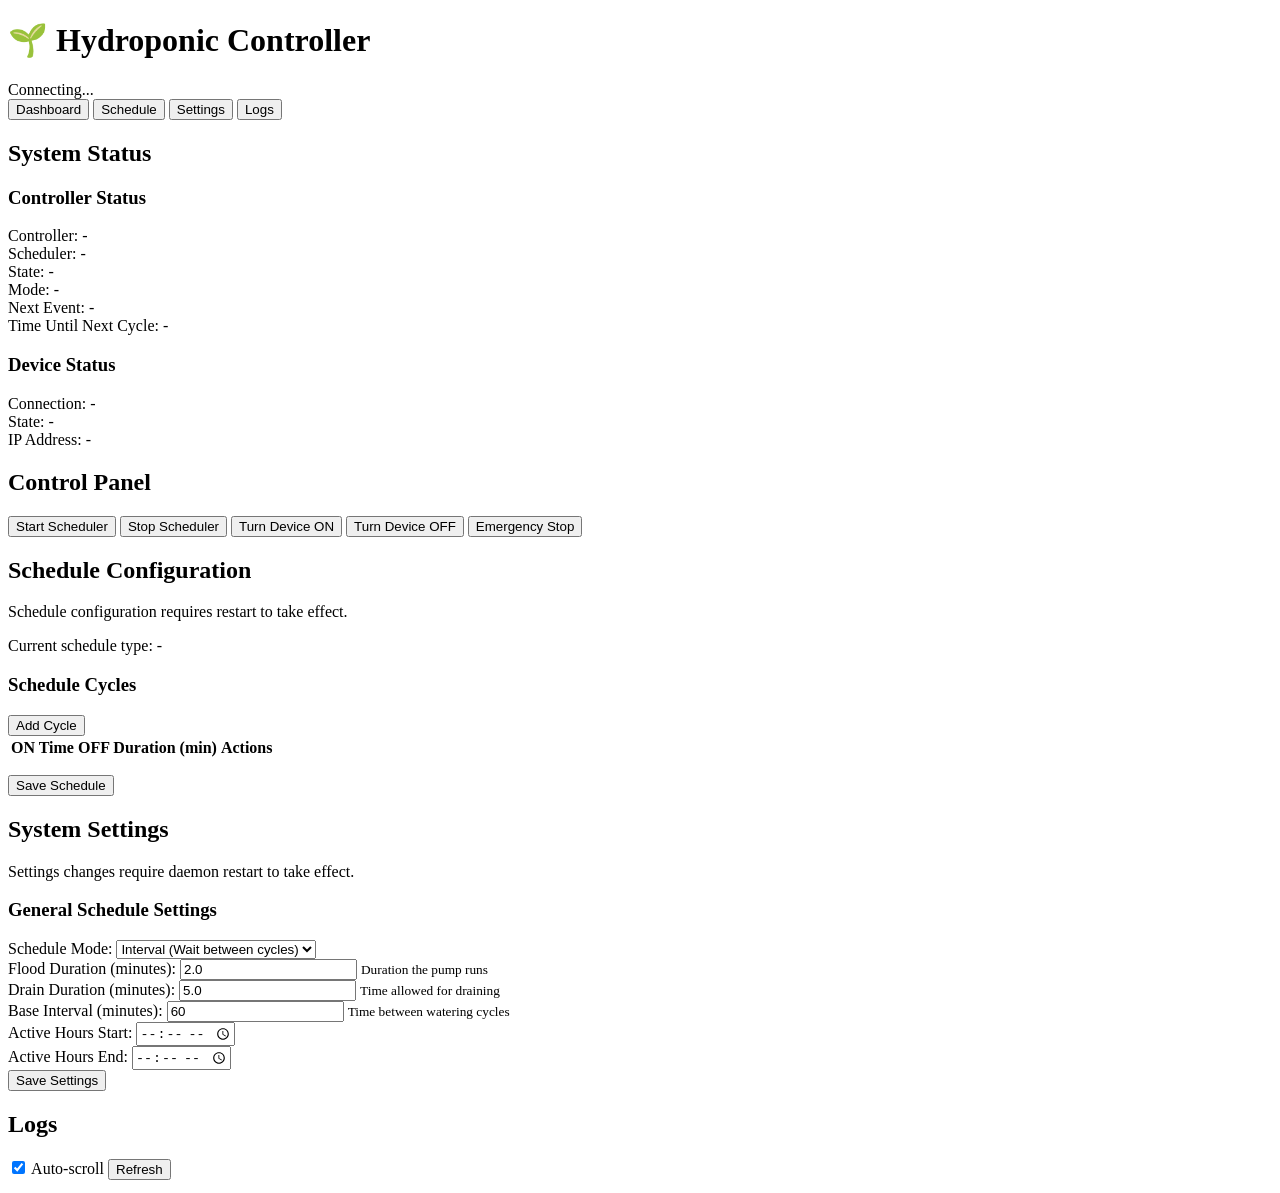
==== commit 25191760: "Add next scheduled cycle tracking and MCP integration - Interval scheduler: track next_cycle_time (U" ====
--- a/src/web/static/index.html
+++ b/src/web/static/index.html
@@ -1,11 +1,13 @@
 <!DOCTYPE html>
 <html lang="en">
+
 <head>
     <meta charset="UTF-8">
     <meta name="viewport" content="width=device-width, initial-scale=1.0">
     <title>Hydroponic Controller</title>
     <link rel="stylesheet" href="/static/styles.css">
 </head>
+
 <body>
     <div class="container">
         <header>
@@ -46,6 +48,10 @@
                                 <span id="schedulerState" class="state-indicator">-</span>
                             </div>
                             <div class="status-item">
+                                <label>Mode:</label>
+                                <span id="scheduleMode">-</span>
+                            </div>
+                            <div class="status-item">
                                 <label>Next Event:</label>
                                 <span id="nextEvent">-</span>
                             </div>
@@ -53,10 +59,6 @@
                                 <label>Time Until Next Cycle:</label>
                                 <span id="timeUntilNextCycle">-</span>
                             </div>
-                            <div class="status-item">
-                                <label>Current Time Period:</label>
-                                <span id="currentTimePeriod">-</span>
-                            </div>
                         </div>
 
                         <div class="card">
@@ -72,38 +74,6 @@
                             <div class="status-item">
                                 <label>IP Address:</label>
                                 <span id="deviceIP">-</span>
-                            </div>
-                        </div>
-
-                        <div class="card">
-                            <h3>Environmental Data</h3>
-                            <div class="status-item">
-                                <label>Temperature:</label>
-                                <span id="temperature">-</span>
-                            </div>
-                            <div class="status-item">
-                                <label>Humidity:</label>
-                                <span id="humidity">-</span>
-                            </div>
-                            <div class="status-item">
-                                <label>Station:</label>
-                                <span id="temperatureStationName">-</span>
-                            </div>
-                            <div class="status-item">
-                                <label>Sunrise:</label>
-                                <span id="sunrise">-</span>
-                            </div>
-                            <div class="status-item">
-                                <label>Sunset:</label>
-                                <span id="sunset">-</span>
-                            </div>
-                            <div class="status-item">
-                                <label>Adaptation:</label>
-                                <span id="adaptationStatus">-</span>
-                            </div>
-                            <div class="status-item">
-                                <label>Adaptive:</label>
-                                <span id="adaptiveStatus">-</span>
                             </div>
                         </div>
                     </div>
@@ -120,40 +90,6 @@
                         <button id="emergencyStopBtn" class="btn btn-emergency">Emergency Stop</button>
                     </div>
                 </section>
-
-                <!-- Service Management -->
-                <section class="service-panel">
-                    <h2>Service Management</h2>
-                    <div class="info-box">
-                        <p>Control the daemon and web application services.</p>
-                    </div>
-                    <div class="service-controls">
-                        <div class="service-group">
-                            <h3>Daemon Service</h3>
-                            <div class="button-group">
-                                <button id="daemonStartBtn" class="btn btn-success">Start Daemon</button>
-                                <button id="daemonStopBtn" class="btn btn-danger">Stop Daemon</button>
-                                <button id="daemonRestartBtn" class="btn btn-warning">Restart Daemon</button>
-                            </div>
-                            <div class="status-item">
-                                <label>Status:</label>
-                                <span id="daemonStatus">-</span>
-                            </div>
-                        </div>
-                        <div class="service-group">
-                            <h3>Web Application</h3>
-                            <div class="button-group">
-                                <button id="webappStartBtn" class="btn btn-success">Start Web App</button>
-                                <button id="webappStopBtn" class="btn btn-danger">Stop Web App</button>
-                                <button id="webappRestartBtn" class="btn btn-warning">Restart Web App</button>
-                            </div>
-                            <div class="status-item">
-                                <label>Status:</label>
-                                <span id="webappStatus">-</span>
-                            </div>
-                        </div>
-                    </div>
-                </section>
             </div>
 
             <!-- Schedule Tab -->
@@ -163,21 +99,11 @@
                     <div class="info-box">
                         <p>Schedule configuration requires restart to take effect.</p>
                         <p>Current schedule type: <span id="scheduleType">-</span></p>
-                        <p id="adaptiveInfo" style="display: none; color: #0066cc; font-weight: bold;">
-                            Adaptive Scheduling is enabled. Schedule is generated automatically from environmental factors.
-                        </p>
                     </div>
 
                     <div class="schedule-cycles">
                         <div class="schedule-header">
                             <h3 id="scheduleViewTitle">Schedule Cycles</h3>
-                            <div class="schedule-view-controls" style="display: none;" id="scheduleViewControls">
-                                <label class="toggle-switch">
-                                    <input type="checkbox" id="scheduleViewToggle">
-                                    <span class="toggle-slider"></span>
-                                    <span class="toggle-label" id="scheduleViewLabel">View: Base</span>
-                                </label>
-                            </div>
                             <button id="addCycleBtn" class="btn btn-primary">Add Cycle</button>
                         </div>
                         <div class="cycles-table-container">
@@ -196,7 +122,6 @@
                         </div>
                         <div style="margin-top: 15px;">
                             <button id="saveScheduleConfig" class="btn btn-primary">Save Schedule</button>
-                            <button id="validateScheduleBtn" class="btn btn-secondary" style="display: none; margin-left: 10px;">Validation Report</button>
                         </div>
                     </div>
                 </section>
@@ -210,311 +135,52 @@
                         <p>Settings changes require daemon restart to take effect.</p>
                     </div>
 
-                    <!-- Location Settings -->
+                    <!-- System Settings -->
+                    <!-- Schedule Settings -->
                     <div class="settings-section">
-                        <h3>Location Settings</h3>
-                        <div class="form-grid-2">
-                            <div class="form-group">
-                                <label for="postcode">Postcode:</label>
-                                <input type="text" id="postcode" placeholder="e.g., 2000" maxlength="4">
-                                <small>Australian postcode for sunrise/sunset calculations</small>
-                            </div>
-                            <div class="form-group">
-                                <label for="timezone">Timezone:</label>
-                                <select id="timezone">
-                                    <option value="Australia/Sydney">Australia/Sydney</option>
-                                    <option value="Australia/Melbourne">Australia/Melbourne</option>
-                                    <option value="Australia/Brisbane">Australia/Brisbane</option>
-                                    <option value="Australia/Perth">Australia/Perth</option>
-                                    <option value="Australia/Adelaide">Australia/Adelaide</option>
-                                    <option value="Australia/Darwin">Australia/Darwin</option>
-                                    <option value="Australia/Hobart">Australia/Hobart</option>
-                                </select>
-                            </div>
-                        </div>
-                    </div>
-
-                    <!-- System Settings -->
-                    <div class="settings-section">
-                        <h3>System Settings</h3>
+                        <h3>General Schedule Settings</h3>
+                        <div class="form-group">
+                            <label for="scheduleTypeSelect">Schedule Mode:</label>
+                            <select id="scheduleTypeSelect">
+                                <option value="interval">Interval (Wait between cycles)</option>
+                                <option value="time_based">Time-Based (Fixed times)</option>
+                            </select>
+                        </div>
+
                         <div class="form-grid-2">
                             <div class="form-group">
                                 <label for="floodDuration">Flood Duration (minutes):</label>
                                 <input type="number" id="floodDuration" step="0.1" min="0.1" value="2.0">
-                                <small>Duration the pump runs during each flood cycle</small>
-                            </div>
-                            <div class="form-group">
-                                <label for="minWaitDuration">Minimum Wait Duration (minutes):</label>
-                                <input type="number" id="minWaitDuration" step="1" min="1" max="60" value="5">
-                                <small>Minimum time between flood cycles (safety limit)</small>
-                            </div>
-                            <div class="form-group">
-                                <label for="maxWaitDuration">Maximum Wait Duration (minutes):</label>
-                                <input type="number" id="maxWaitDuration" step="1" min="60" max="300" value="180">
-                                <small>Maximum time between flood cycles (safety limit)</small>
-                            </div>
-                            <div class="form-group">
-                                <label for="minFloodDuration">Minimum Flood Duration (minutes):</label>
-                                <input type="number" id="minFloodDuration" step="0.1" min="0.5" max="5" value="2">
-                                <small>Minimum effective flood duration</small>
-                            </div>
-                            <div class="form-group">
-                                <label for="maxFloodDuration">Maximum Flood Duration (minutes):</label>
-                                <input type="number" id="maxFloodDuration" step="0.1" min="5" max="30" value="15">
-                                <small>Maximum flood duration for root health</small>
-                            </div>
-                        </div>
-                    </div>
-
-                    <!-- Adaptive Settings -->
-                    <div class="settings-section">
-                        <h3>Adaptive Scheduling</h3>
-                        <div class="info-box" style="background-color: #e8f4f8; border-left: 4px solid #0066cc;">
-                            <p><strong>Adaptive Scheduling</strong></p>
-                            <p>Generates schedules independently from environmental factors. No dependency on base schedule.</p>
-                            <p><small>Factors: Time of Day, Temperature, Humidity, Trends</small></p>
-                        </div>
-                        <div class="form-group">
-                            <label>
-                                <input type="checkbox" id="adaptiveEnabled"> Enable Adaptive Scheduling
-                            </label>
-                            <small>When enabled, schedule is generated automatically from factors (base schedule used only for validation)</small>
-                        </div>
-                        <div id="adaptiveSettings" style="display: none;">
-                            <h4>Time of Day Base Frequencies</h4>
+                                <small>Duration the pump runs</small>
+                            </div>
+                            <div class="form-group" id="drainDurationGroup">
+                                <label for="drainDuration">Drain Duration (minutes):</label>
+                                <input type="number" id="drainDuration" step="0.1" min="0.1" value="5.0">
+                                <small>Time allowed for draining</small>
+                            </div>
+                        </div>
+
+                        <div id="intervalSettingsGroup">
                             <div class="form-grid-2">
                                 <div class="form-group">
-                                    <label for="todMorning">Morning (sunrise-09:00) Wait Duration (min):</label>
-                                    <input type="number" id="todMorning" step="0.1" min="5" max="60" value="18.0">
+                                    <label for="intervalMinutes">Base Interval (minutes):</label>
+                                    <input type="number" id="intervalMinutes" step="1" min="1" value="60">
+                                    <small>Time between watering cycles</small>
                                 </div>
                                 <div class="form-group">
-                                    <label for="todDay">Day (09:00-sunset) Wait Duration (min):</label>
-                                    <input type="number" id="todDay" step="0.1" min="10" max="60" value="28.0">
+                                    <label for="activeHoursStart">Active Hours Start:</label>
+                                    <input type="time" id="activeHoursStart">
                                 </div>
                                 <div class="form-group">
-                                    <label for="todEvening">Evening (sunset-20:00) Wait Duration (min):</label>
-                                    <input type="number" id="todEvening" step="0.1" min="5" max="60" value="18.0">
+                                    <label for="activeHoursEnd">Active Hours End:</label>
+                                    <input type="time" id="activeHoursEnd">
                                 </div>
-                                <div class="form-group">
-                                    <label for="todNight">Night (20:00-sunrise) Wait Duration (min):</label>
-                                    <input type="number" id="todNight" step="0.1" min="60" max="300" value="118.0">
-                                </div>
-                            </div>
-                            
-                            <h4>Temperature Bands</h4>
-                            <div class="band-group">
-                                <h5>Cold</h5>
-                                <div class="form-group-inline">
-                                    <div class="form-group">
-                                        <label for="tempColdMax">Max Temperature (°C):</label>
-                                        <input type="number" id="tempColdMax" step="1" min="0" max="20" value="15">
-                                    </div>
-                                    <div class="form-group">
-                                        <label for="tempColdFactor">Factor:</label>
-                                        <input type="number" id="tempColdFactor" step="0.05" min="1.0" max="2.0" value="1.15">
-                                    </div>
-                                </div>
-                            </div>
-                            <div class="band-group">
-                                <h5>Normal</h5>
-                                <div class="form-group-inline">
-                                    <div class="form-group">
-                                        <label for="tempNormalMin">Min Temperature (°C):</label>
-                                        <input type="number" id="tempNormalMin" step="1" min="10" max="25" value="15">
-                                    </div>
-                                    <div class="form-group">
-                                        <label for="tempNormalMax">Max Temperature (°C):</label>
-                                        <input type="number" id="tempNormalMax" step="1" min="20" max="30" value="25">
-                                    </div>
-                                    <div class="form-group">
-                                        <label for="tempNormalFactor">Factor:</label>
-                                        <input type="number" id="tempNormalFactor" step="0.05" min="0.5" max="1.5" value="1.0">
-                                    </div>
-                                </div>
-                            </div>
-                            <div class="band-group">
-                                <h5>Warm</h5>
-                                <div class="form-group-inline">
-                                    <div class="form-group">
-                                        <label for="tempWarmMin">Min Temperature (°C):</label>
-                                        <input type="number" id="tempWarmMin" step="1" min="20" max="30" value="25">
-                                    </div>
-                                    <div class="form-group">
-                                        <label for="tempWarmMax">Max Temperature (°C):</label>
-                                        <input type="number" id="tempWarmMax" step="1" min="25" max="35" value="30">
-                                    </div>
-                                    <div class="form-group">
-                                        <label for="tempWarmFactor">Factor:</label>
-                                        <input type="number" id="tempWarmFactor" step="0.05" min="0.5" max="1.0" value="0.85">
-                                    </div>
-                                </div>
-                            </div>
-                            <div class="band-group">
-                                <h5>Hot</h5>
-                                <div class="form-group-inline">
-                                    <div class="form-group">
-                                        <label for="tempHotMin">Min Temperature (°C):</label>
-                                        <input type="number" id="tempHotMin" step="1" min="25" max="40" value="30">
-                                    </div>
-                                    <div class="form-group">
-                                        <label for="tempHotFactor">Factor:</label>
-                                        <input type="number" id="tempHotFactor" step="0.05" min="0.5" max="1.0" value="0.70">
-                                    </div>
-                                </div>
-                            </div>
-                            
-                            <h4>Humidity Bands</h4>
-                            <div class="band-group">
-                                <h5>Low</h5>
-                                <div class="form-group-inline">
-                                    <div class="form-group">
-                                        <label for="humidityLowMax">Max Humidity (%):</label>
-                                        <input type="number" id="humidityLowMax" step="1" min="0" max="50" value="40">
-                                    </div>
-                                    <div class="form-group">
-                                        <label for="humidityLowFactor">Factor:</label>
-                                        <input type="number" id="humidityLowFactor" step="0.05" min="0.5" max="1.0" value="0.9">
-                                    </div>
-                                </div>
-                            </div>
-                            <div class="band-group">
-                                <h5>Normal</h5>
-                                <div class="form-group-inline">
-                                    <div class="form-group">
-                                        <label for="humidityNormalMin">Min Humidity (%):</label>
-                                        <input type="number" id="humidityNormalMin" step="1" min="30" max="70" value="40">
-                                    </div>
-                                    <div class="form-group">
-                                        <label for="humidityNormalMax">Max Humidity (%):</label>
-                                        <input type="number" id="humidityNormalMax" step="1" min="50" max="90" value="70">
-                                    </div>
-                                    <div class="form-group">
-                                        <label for="humidityNormalFactor">Factor:</label>
-                                        <input type="number" id="humidityNormalFactor" step="0.05" min="0.5" max="1.5" value="1.0">
-                                    </div>
-                                </div>
-                            </div>
-                            <div class="band-group">
-                                <h5>High</h5>
-                                <div class="form-group-inline">
-                                    <div class="form-group">
-                                        <label for="humidityHighMin">Min Humidity (%):</label>
-                                        <input type="number" id="humidityHighMin" step="1" min="60" max="100" value="70">
-                                    </div>
-                                    <div class="form-group">
-                                        <label for="humidityHighFactor">Factor:</label>
-                                        <input type="number" id="humidityHighFactor" step="0.05" min="1.0" max="2.0" value="1.1">
-                                    </div>
-                                </div>
-                            </div>
-                        </div>
-                    </div>
-
-                    <!-- Temperature Settings -->
-                    <div class="settings-section">
-                        <h3>Temperature Settings</h3>
-                        <div class="form-group">
-                            <label>
-                                <input type="checkbox" id="temperatureEnabled"> Enable Temperature Adaptation
-                            </label>
-                        </div>
-                        <div class="form-grid-2">
-                            <div class="form-group">
-                                <label for="temperatureStation">BOM Station:</label>
-                                <input type="text" id="temperatureStation" readonly placeholder="Will be set automatically from postcode">
-                                <small>Station is automatically detected from postcode above</small>
-                            </div>
-                            <div class="form-group">
-                                <label for="temperatureUpdateInterval">Update Interval (minutes):</label>
-                                <input type="number" id="temperatureUpdateInterval" min="1" max="1440" value="60">
-                                <small>How often to fetch temperature from BOM</small>
-                            </div>
-                            <div class="form-group">
-                                <label for="temperatureSensitivity">Adjustment Sensitivity:</label>
-                                <select id="temperatureSensitivity">
-                                    <option value="low">Low</option>
-                                    <option value="medium" selected>Medium</option>
-                                    <option value="high">High</option>
-                                </select>
-                            </div>
-                        </div>
-                    </div>
-
-                    <!-- Daylight Settings -->
-                    <div class="settings-section">
-                        <h3>Daylight Settings</h3>
-                        <div class="form-group">
-                            <label>
-                                <input type="checkbox" id="daylightEnabled"> Enable Daylight Adaptation
-                            </label>
-                        </div>
-                        <div class="form-group">
-                            <label>
-                                <input type="checkbox" id="daylightShiftSchedule" checked> Shift Schedule with Sunrise
-                            </label>
-                        </div>
-                        
-                        <div class="info-box" style="margin-bottom: 15px;">
-                            <p><strong>Time-of-Day Period Factors</strong></p>
-                            <p>Configure frequency multipliers for different times of day. Values > 1.0 increase frequency (shorter OFF duration), values < 1.0 decrease frequency (longer OFF duration).</p>
-                            <p><small>Periods: Morning (06:00-09:00), Day (09:00-18:00), Evening (18:00-20:00), Night (20:00-06:00)</small></p>
-                        </div>
-                        
-                        <div class="form-grid-2">
-                            <div class="form-group">
-                                <label for="morningFactor">Morning Factor (06:00-09:00):</label>
-                                <input type="number" id="morningFactor" step="0.001" min="0.1" max="5.0" value="1.556">
-                                <small>Default: 1.556 (18min OFF from 28min base). Your schedule uses 20min intervals</small>
-                            </div>
-                            <div class="form-group">
-                                <label for="dayFactor">Day Factor (09:00-18:00):</label>
-                                <input type="number" id="dayFactor" step="0.001" min="0.1" max="5.0" value="1.0">
-                                <small>Default: 1.0 (28min OFF - base period). Your schedule uses 30min intervals</small>
-                            </div>
-                            <div class="form-group">
-                                <label for="eveningFactor">Evening Factor (18:00-20:00):</label>
-                                <input type="number" id="eveningFactor" step="0.001" min="0.1" max="5.0" value="1.556">
-                                <small>Default: 1.556 (18min OFF from 28min base). Your schedule uses 20min intervals</small>
-                            </div>
-                            <div class="form-group">
-                                <label for="nightFactor">Night Factor (20:00-06:00):</label>
-                                <input type="number" id="nightFactor" step="0.001" min="0.1" max="5.0" value="0.237">
-                                <small>Default: 0.237 (118min OFF from 28min base). Your schedule uses 2hr intervals</small>
-                            </div>
-                        </div>
-                        
-                        <div class="info-box" style="margin-top: 15px; background-color: #f0f0f0;">
-                            <p><strong>Legacy Settings (for backward compatibility)</strong></p>
-                            <p><small>These are used if period factors are not set. Leave period factors at 1.0 to use these instead.</small></p>
-                        </div>
-                        <div class="form-grid-2">
-                            <div class="form-group">
-                                <label for="daylightBoost">Daylight Boost Factor (legacy):</label>
-                                <input type="number" id="daylightBoost" step="0.1" min="0.5" max="2.0" value="1.2">
-                                <small>Multiplier for cycle frequency during daylight hours (used if period factors not set)</small>
-                            </div>
-                            <div class="form-group">
-                                <label for="nightReduction">Night Reduction Factor (legacy):</label>
-                                <input type="number" id="nightReduction" step="0.1" min="0.5" max="2.0" value="0.8">
-                                <small>Multiplier for cycle frequency during night hours (used if period factors not set)</small>
-                            </div>
-                        </div>
-                    </div>
-
-                    <!-- Adaptation Settings -->
-                    <div class="settings-section">
-                        <h3>Adaptation Settings</h3>
-                        <div class="form-group">
-                            <label>
-                                <input type="checkbox" id="adaptationEnabled"> Enable Adaptive Scheduling
-                            </label>
-                            <small>Master switch for all adaptive features</small>
+                            </div>
                         </div>
                     </div>
 
                     <div class="button-group">
                         <button id="saveSettings" class="btn btn-primary">Save Settings</button>
-                        <button id="resetSettings" class="btn btn-secondary">Reset to Defaults</button>
                     </div>
                 </section>
             </div>
@@ -537,7 +203,7 @@
         </main>
     </div>
 
-    <script src="/static/app.js"></script>
+    <script src="/static/app.js?v=5"></script>
 </body>
-</html>
-
+
+</html>
